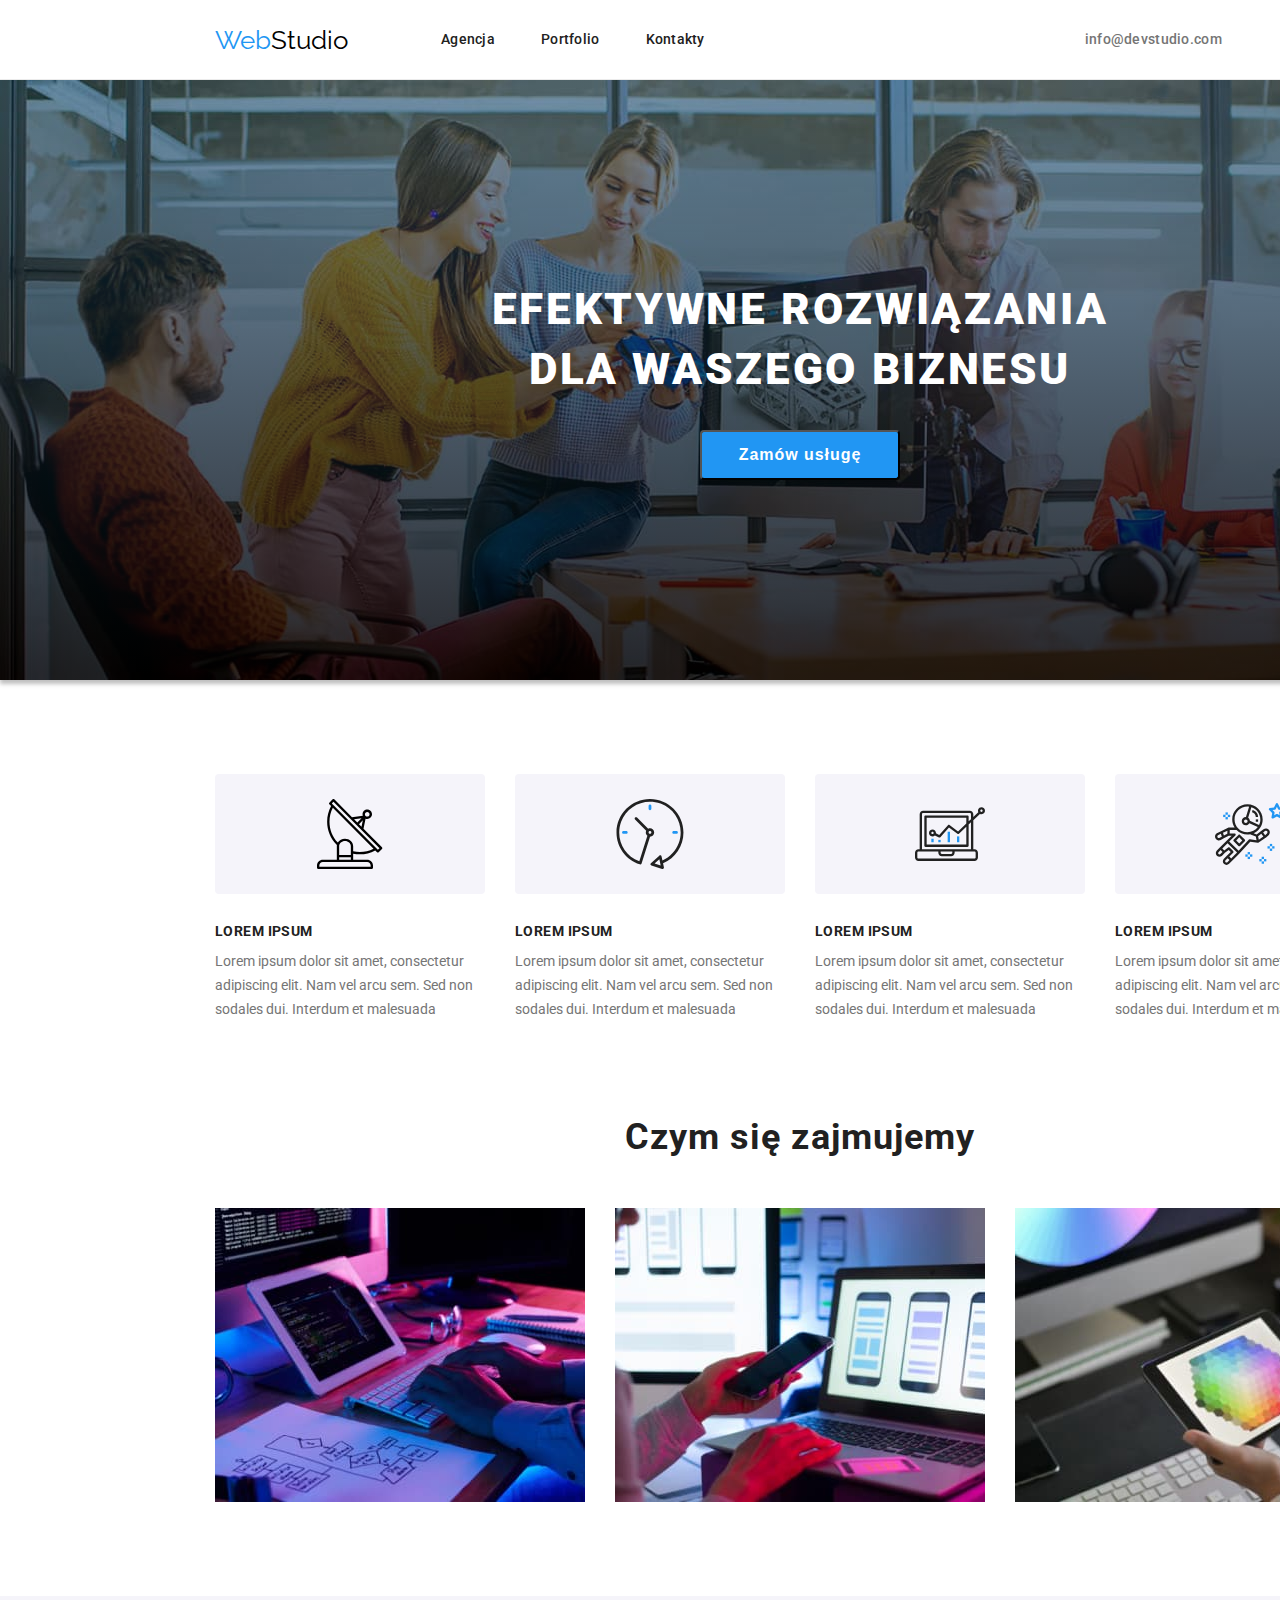
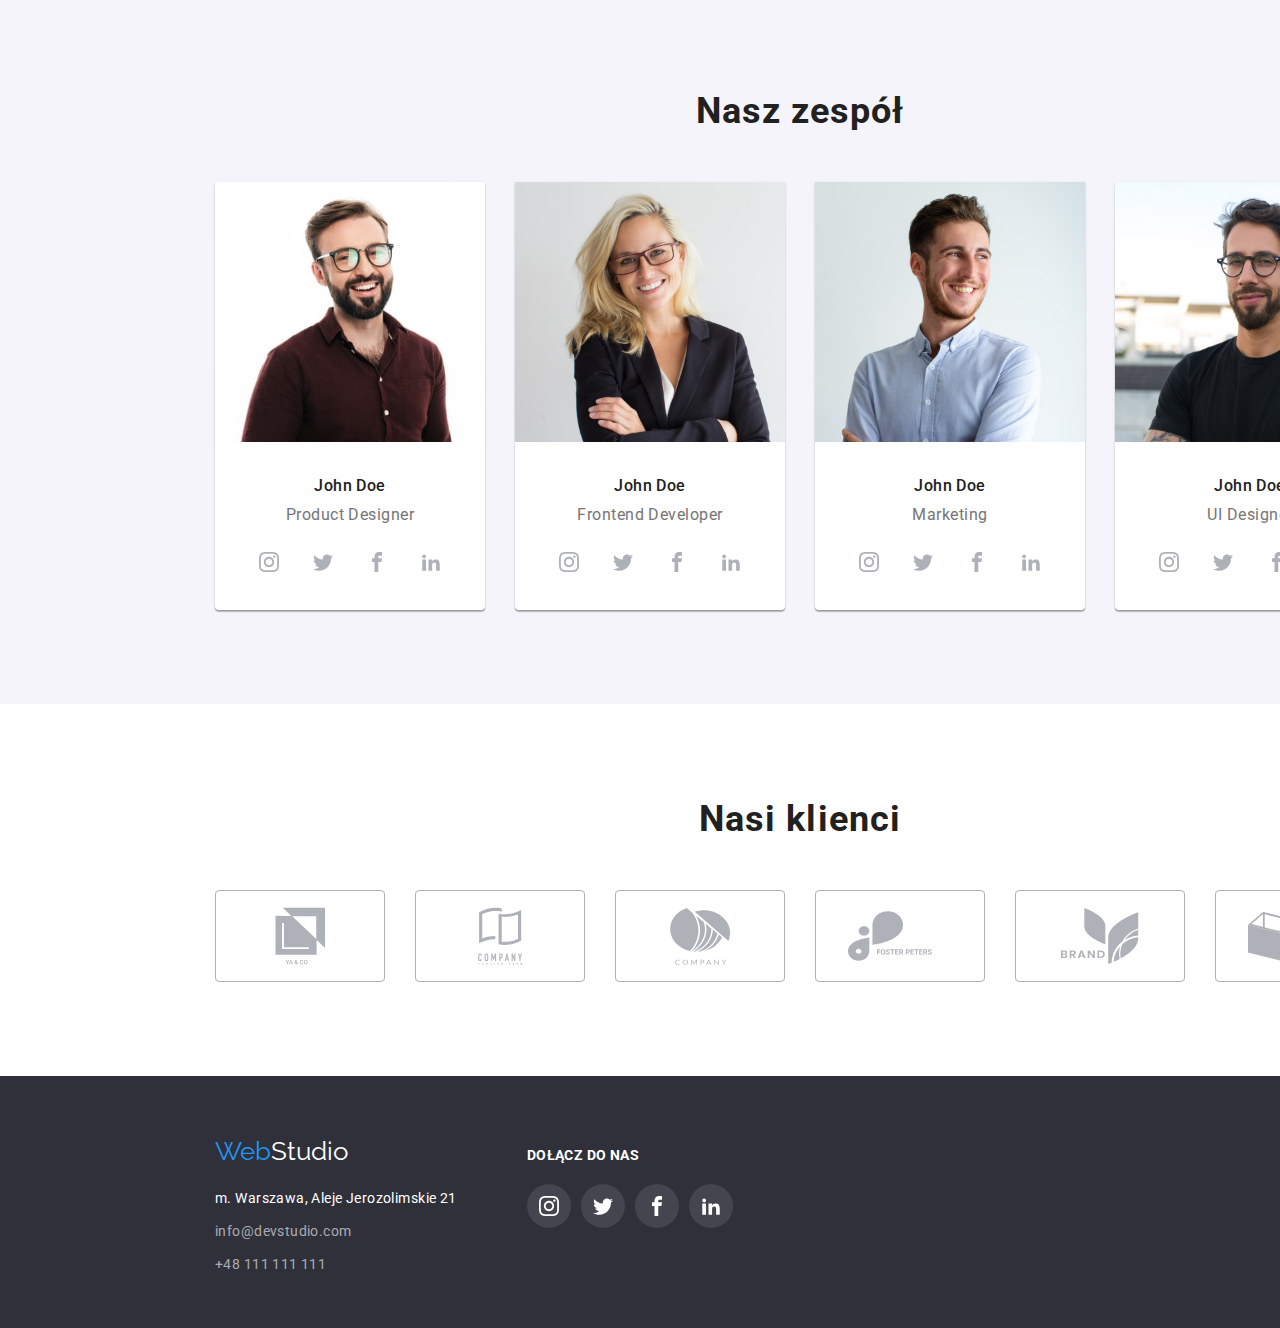
==== index.html @ 4c52711b "Update index.html" ====
<!DOCTYPE html>
<html lang="pl">
  <head>
    <meta charset="UTF-8" />
    <meta http-equiv="X-UA-Compatible" content="IE=edge" />
    <meta name="viewport" content="width=device-width, initial-scale=1.0" />
    <title>WebStudio</title>
    <link
      rel="stylesheet"
      href="node_modules/modern-normalize/modern-normalize.css"
    />
    <link href="css/styles.css" rel="stylesheet" />
    <link rel="preconnect" href="https://fonts.googleapis.com" />
    <link rel="preconnect" href="https://fonts.gstatic.com" crossorigin />
    <link
      href="https://fonts.googleapis.com/css2?family=Raleway:wght@700&family=Roboto:wght@400;500;700;900&display=swap"
      rel="stylesheet"
    />
  </head>
  <body>
    <!-- header with information about contact, portfiolio and agency -->
    <header>
      <div class="container">
        <div class="header-display-format">
          <!-- <div class="main-logo-format"> -->
          <a href="index.html"
            ><span class="logo"
              ><span class="logo-part">Web</span>Studio</span
            ></a
          >
          <!-- </div> -->
          <nav class="header-link-format">
            <ul class="header-social-link">
              <li class="header-link-mod">
                <a class="link-info" href="Agencja"><span>Agencja</span></a>
              </li>
              <li class="header-link-mod">
                <a class="link-info" href="portfolio.html"
                  ><span>Portfolio</span></a
                >
              </li>
              <li class="header-link-mod">
                <a class="link-info" href="Kontakt"><span>Kontakty</span></a>
              </li>
            </ul>
          </nav>

          <ul class="header-social-link">
            <li class="header-contact-mod">
              <a class="link-contact" href="mailto:info@devstudio.com">
                info@devstudio.com</a
              >
            </li>
            <li class="header-contact-mod">
              <a class="link-contact" href="tel:+48111111111"
                >+48 111 111 111</a
              >
            </li>
          </ul>
        </div>
      </div>
    </header>
    <!-- main section of document -->
    <main>
      <section class="solutions section">
        <div class="main-baner">
          <div class="container">
            <div class="main-header-first">
              <h1>EFEKTYWNE ROZWIĄZANIA DLA WASZEGO BIZNESU</h1>
            </div>
            <button class="main-button" type="button">
              <span class="main-button-text">Zamów usługę</span>
            </button>
          </div>
        </div>
      </section>
      <!-- container with some information NASZE ATUTY -->
      <section class="advantages section">
        <div class="container">
          <ul class="main-advantages-list">
            <li>
              <div class="main-advantages-position">
                <div class="main-advantages-photo">
                  <svg width="270" height="70">
                    <use href="./images/icons.svg#radar"></use>
                  </svg>
                </div>
                <h3>LOREM IPSUM</h3>
                <p class="main-advantages-text">
                  Lorem ipsum dolor sit amet, consectetur adipiscing elit. Nam
                  vel arcu sem. Sed non sodales dui. Interdum et malesuada
                </p>
              </div>
            </li>

            <li>
              <div class="main-advantages-position">
                <div class="main-advantages-photo">
                  <svg height="70">
                    <use href="./images/icons.svg#clock"></use>
                  </svg>
                </div>
                <h3>LOREM IPSUM</h3>
                <p class="main-advantages-text">
                  Lorem ipsum dolor sit amet, consectetur adipiscing elit. Nam
                  vel arcu sem. Sed non sodales dui. Interdum et malesuada
                </p>
              </div>
            </li>

            <li>
              <div class="main-advantages-position">
                <div class="main-advantages-photo">
                  <svg height="70">
                    <use href="./images/icons.svg#analitycs"></use>
                  </svg>
                </div>
                <h3>LOREM IPSUM</h3>
                <p class="main-advantages-text">
                  Lorem ipsum dolor sit amet, consectetur adipiscing elit. Nam
                  vel arcu sem. Sed non sodales dui. Interdum et malesuada
                </p>
              </div>
            </li>

            <li>
              <div class="main-advantages-position">
                <div class="main-advantages-photo">
                  <svg width="270" height="70">
                    <use href="./images/icons.svg#cosmo"></use>
                  </svg>
                </div>
                <h3>LOREM IPSUM</h3>
                <p class="main-advantages-text">
                  Lorem ipsum dolor sit amet, consectetur adipiscing elit. Nam
                  vel arcu sem. Sed non sodales dui. Interdum et malesuada
                </p>
              </div>
            </li>
          </ul>
        </div>
      </section>

      <!-- container with images about what company can offer -->
      <section class="activities section">
        <div class="container">
          <h2 class="main-header-second-content">Czym się zajmujemy</h2>
          <ul class="main-photo-content-format">
            <li>
              <img
                class="main-content-img"
                src="images/images_main/photo1.jpg"
                alt="Coding services"
                width="370"
                height="294"
              />
            </li>

            <li>
              <img
                class="main-content-img"
                src="images/images_main/photo2.jpg"
                alt="Phone aplications"
                width="370"
                height="294"
              />
            </li>

            <li>
              <img
                class="main-content-img"
                src="images/images_main/photo3.jpg"
                alt="Graphic services"
                width="370"
                height="294"
              />
            </li>
          </ul>
        </div>
      </section>
      <!-- container with images and information about team squad -->

      <section class="team section">
        <div class="container">
          <h2 class="main-header-second-team">Nasz zespół</h2>
          <ul class="main-photo-team-format">
            <li>
              <div class="main-photo-team-background">
                <figure>
                  <img
                    src="images/images_main/team_photo1.jpg"
                    alt="John Doe Product Designer"
                    width="270"
                    height="260"
                  />
                  <figcaption>
                    <p class="main-photo-title">John Doe</p>
                    <p class="main-photo-description">Product Designer</p>
                  </figcaption>
                </figure>
                <ul class="main-photo-team-icons">
                  <li class="main-photo-team-icons-choose">
                    <a
                      href="https://www.instagram.com/"
                      class="main-team-icon-background"
                    >
                      <svg class="icon-team">
                        <use href="./images/icons.svg#instagram"></use>
                      </svg>
                    </a>
                  </li>

                  <li class="main-photo-team-icons-choose">
                    <a
                      href="https://twitter.com/?lang=pl"
                      class="main-team-icon-background"
                    >
                      <svg class="icon-team">
                        <use href="./images/icons.svg#twitter"></use>
                      </svg>
                    </a>
                  </li>

                  <li class="main-photo-team-icons-choose">
                    <a
                      href="https://www.facebook.com/"
                      class="main-team-icon-background"
                    >
                      <svg class="icon-team">
                        <use href="./images/icons.svg#facebook"></use>
                      </svg>
                    </a>
                  </li>

                  <li class="main-photo-team-icons-choose">
                    <a
                      href="https://www.linkedin.com/feed/"
                      class="main-team-icon-background"
                    >
                      <svg class="icon-team">
                        <use href="./images/icons.svg#linkedin2"></use>
                      </svg>
                    </a>
                  </li>
                </ul>
              </div>
            </li>

            <li>
              <div class="main-photo-team-background">
                <figure>
                  <img
                    src="images/images_main/team_photo2.jpg"
                    alt="John Doe Frontend Developer"
                    width="270"
                    height="260"
                  />
                  <figcaption>
                    <p class="main-photo-title">John Doe</p>
                    <p class="main-photo-description">Frontend Developer</p>
                  </figcaption>
                </figure>
                <ul class="main-photo-team-icons">
                  <li class="main-photo-team-icons-choose">
                    <a
                      href="https://www.instagram.com/"
                      class="main-team-icon-background"
                    >
                      <svg class="icon-team">
                        <use href="./images/icons.svg#instagram"></use>
                      </svg>
                    </a>
                  </li>

                  <li class="main-photo-team-icons-choose">
                    <a
                      href="https://twitter.com/?lang=pl"
                      class="main-team-icon-background"
                    >
                      <svg class="icon-team">
                        <use href="./images/icons.svg#twitter"></use>
                      </svg>
                    </a>
                  </li>

                  <li class="main-photo-team-icons-choose">
                    <a
                      href="https://www.facebook.com/"
                      class="main-team-icon-background"
                    >
                      <svg class="icon-team">
                        <use href="./images/icons.svg#facebook"></use>
                      </svg>
                    </a>
                  </li>

                  <li class="main-photo-team-icons-choose">
                    <a
                      href="https://www.linkedin.com/feed/"
                      class="main-team-icon-background"
                    >
                      <svg class="icon-team">
                        <use href="./images/icons.svg#linkedin2"></use>
                      </svg>
                    </a>
                  </li>
                </ul>
              </div>
            </li>

            <li>
              <div class="main-photo-team-background">
                <figure>
                  <img
                    src="images/images_main/team_photo3.jpg"
                    alt="John Doe Marketing"
                    width="270"
                    height="260"
                  />
                  <figcaption>
                    <p class="main-photo-title">John Doe</p>
                    <p class="main-photo-description">Marketing</p>
                  </figcaption>
                </figure>
                <ul class="main-photo-team-icons">
                  <li class="main-photo-team-icons-choose">
                    <a
                      href="https://www.instagram.com/"
                      class="main-team-icon-background"
                    >
                      <svg class="icon-team">
                        <use href="./images/icons.svg#instagram"></use>
                      </svg>
                    </a>
                  </li>

                  <li class="main-photo-team-icons-choose">
                    <a
                      href="https://twitter.com/?lang=pl"
                      class="main-team-icon-background"
                    >
                      <svg class="icon-team">
                        <use href="./images/icons.svg#twitter"></use>
                      </svg>
                    </a>
                  </li>

                  <li class="main-photo-team-icons-choose">
                    <a
                      href="https://www.facebook.com/"
                      class="main-team-icon-background"
                    >
                      <svg class="icon-team">
                        <use href="./images/icons.svg#facebook"></use>
                      </svg>
                    </a>
                  </li>

                  <li class="main-photo-team-icons-choose">
                    <a
                      href="https://www.linkedin.com/feed/"
                      class="main-team-icon-background"
                    >
                      <svg class="icon-team">
                        <use href="./images/icons.svg#linkedin2"></use>
                      </svg>
                    </a>
                  </li>
                </ul>
              </div>
            </li>

            <li>
              <div class="main-photo-team-background">
                <figure>
                  <img
                    src="images/images_main/team_photo4.jpg"
                    alt="John Doe UI Designer"
                    width="270"
                    height="260"
                  />
                  <figcaption>
                    <p class="main-photo-title">John Doe</p>
                    <p class="main-photo-description">UI Designer</p>
                  </figcaption>
                </figure>
                <ul class="main-photo-team-icons">
                  <li class="main-photo-team-icons-choose">
                    <a
                      href="https://www.instagram.com/"
                      class="main-team-icon-background"
                    >
                      <svg class="icon-team">
                        <use href="./images/icons.svg#instagram"></use>
                      </svg>
                    </a>
                  </li>

                  <li class="main-photo-team-icons-choose">
                    <a
                      href="https://twitter.com/?lang=pl"
                      class="main-team-icon-background"
                    >
                      <svg class="icon-team">
                        <use href="./images/icons.svg#twitter"></use>
                      </svg>
                    </a>
                  </li>

                  <li class="main-photo-team-icons-choose">
                    <a
                      href="https://www.facebook.com/"
                      class="main-team-icon-background"
                    >
                      <svg class="icon-team">
                        <use href="./images/icons.svg#facebook"></use>
                      </svg>
                    </a>
                  </li>

                  <li class="main-photo-team-icons-choose">
                    <a
                      href="https://www.linkedin.com/feed/"
                      class="main-team-icon-background"
                    >
                      <svg class="icon-team">
                        <use href="./images/icons.svg#linkedin2"></use>
                      </svg>
                    </a>
                  </li>
                </ul>
              </div>
            </li>
          </ul>
        </div>
      </section>

      <!-- section our clients -->
      <section class="clients section">
        <div class="container">
          <h2 class="main-clients-header-second">Nasi klienci</h2>
          <ul class="main-clients-photo">
            <li>
              <a class="main-clients-photo-background"
                ><svg class="main-clients-icon">
                  <use href="./images/icons.svg#company_1"></use>
                </svg>
              </a>
            </li>

            <li>
              <a class="main-clients-photo-background"
                ><svg class="main-clients-icon">
                  <use href="./images/icons.svg#company_2"></use>
                </svg>
              </a>
            </li>

            <li>
              <a class="main-clients-photo-background"
                ><svg class="main-clients-icon">
                  <use href="./images/icons.svg#company_3"></use>
                </svg>
              </a>
            </li>

            <li>
              <a class="main-clients-photo-background"
                ><svg class="main-clients-icon">
                  <use href="./images/icons.svg#company_4"></use>
                </svg>
              </a>
            </li>

            <li>
              <a class="main-clients-photo-background"
                ><svg class="main-clients-icon">
                  <use href="./images/icons.svg#company_5"></use>
                </svg>
              </a>
            </li>

            <li>
              <a class="main-clients-photo-background"
                ><svg class="main-clients-icon">
                  <use href="./images/icons.svg#company_6"></use>
                </svg>
              </a>
            </li>
          </ul>
        </div>
      </section>
    </main>

    <!-- Footer with contact information -->
    <footer class="foot section">
      <div class="container">
        <div class="footer-logo-format">
          <ul class="footer-social-link">
            <li class="logo-footer-mod">
              <a class="logo" href="index.html">
                <span class="logo-part">Web</span
                ><span class="logo-part2">Studio</span>
              </a>
            </li>

            <li class="footer-logo-mod">
              <address class="link-adres">
                m. Warszawa, Aleje Jerozolimskie 21
              </address>
            </li>
            <li class="footer-logo-mod">
              <a class="link-contact-footer" href="mailto:info@devstudio.com"
                ><span>info@devstudio.com</span></a
              >
            </li>
            <li class="footer-logo-mod">
              <a class="link-contact-footer" href="tel:+48111111111"
                ><span>+48 111 111 111</span></a
              >
            </li>
          </ul>
          <div class="footer-icon-format">
            <p class="footer-icon-title">Dołącz do nas</p>

            <ul class="footer-icon-mod">
              <li class="main-photo-team-icons-choose">
                <a
                  href="https://www.instagram.com/"
                  class="footer-icon-background"
                >
                  <svg class="footer-icon">
                    <use href="./images/icons.svg#instagram"></use>
                  </svg>
                </a>
              </li>

              <li class="main-photo-team-icons-choose">
                <a
                  href="https://twitter.com/?lang=pl"
                  class="footer-icon-background"
                >
                  <svg class="footer-icon">
                    <use href="./images/icons.svg#twitter"></use>
                  </svg>
                </a>
              </li>

              <li class="main-photo-team-icons-choose">
                <a
                  href="https://www.facebook.com/"
                  class="footer-icon-background"
                >
                  <svg class="footer-icon">
                    <use href="./images/icons.svg#facebook"></use>
                  </svg>
                </a>
              </li>

              <li class="main-photo-team-icons-choose">
                <a
                  href="https://www.linkedin.com/feed/"
                  class="footer-icon-background"
                >
                  <svg class="footer-icon">
                    <use href="./images/icons.svg#linkedin2"></use>
                  </svg>
                </a>
              </li>
            </ul>
          </div>
        </div>
      </div>
    </footer>
  </body>
</html>
---- css/styles.css ----
body {
  font-family: "Roboto", "Raleway", sans-serif;
  background-color: #ffffff;
  color: #212121;
  width: 1600px;
  box-shadow: 6px 6px 20px rgba(0, 0, 0, 0.1);
  margin: auto;
}
.container {
  width: 1200px;
  margin: auto;
}
/* POTEM DODAĆ WAŻNE: MNOŻNIK LINE HEIGHT= TO line-height/font-size */

/* ustawienei najnizszego rzedu(4) do usuniecia bazowych marginesów we wszystkich elementach */
* {
  margin: 0;
  padding: 0;
  list-style: none;
  text-decoration: none;
  box-sizing: border-box;
}
*::after,
*::before {
  box-sizing: border-box;
}
/* zmienne globalne dla:kolorów tekstu,tła,zaznaczanie */
:root {
  --white-color: #ffffff;
  --basic-text-color: #212121;
  --main-baner-color: #2f303a;
  --button-color: #2196f3;
  --links-color: #2196f3;
  --logo-color1: #2196f3;
  --paragraph-link-content: #757575;
  --logo-color2: black;
  --header-text-color: #212121;
  --button-bacground-portfolio: #f5f4fa;
  --our-team-background: #f5f4fa;
  --link-contact-footer: rgba(255, 255, 255, 0.6);
  --portofolio-photo-background: #eeeeee;
  --header-line-bottom-color: #ececec;
}
.icon {
  fill: var(--links-color);
}
/* styl naglowka */
header {
  height: 80px;
  border-bottom: 1px solid var(--header-line-bottom-color);
}
.header-link-format {
  padding-left: 93px;
  padding-right: 364px;
}
.header-display-format {
  display: flex;
  padding-left: 15px;
  align-items: center;
  height: 80px;
}
/* styl bazowy jako rodzic(linki z contentem, kontaktem i adresem --- przy okazji jest to priorytet (3) rzedu czyli .klasa */
.header-social-link {
  font-weight: 500;
  font-size: 14px;
  line-height: 1.14;
  letter-spacing: 0.02em;
  display: flex;
}
/* Pseudoklasy w menu w celu zrobienia oddzielen pomiedzy opcjami */
.header-link-mod:nth-child(n + 2) {
  padding-left: 46px;
}
.header-contact-mod:nth-child(2) {
  padding-left: 50px;
}
.header-social-link .link-info {
  color: var(--basic-text-color);
}
/* styl z pseudoklasą hover: interakcja po najechaniu myszką czy klawiaturą */
.header-social-link .link-info:hover,
.header-social-link .link-info:focus,
.header-social-link .link-contact:hover,
.header-social-link .link-contact:focus {
  color: var(--links-color);
}
.header-social-link .link-info:active {
  color: var(--links-color);
}
.header-social-link .link-contact {
  color: var(--paragraph-link-content);
}
.header-social-link .link-contact:active {
  color: var(--links-color);
}
.link-contact {
  display: flex;
}
.header-contact-mod:nth-child(1) .link-contact::before {
  content: "";
  background-image: url("/images/icons.svg#envelop");
  background-size: 16px 12px;
  width: 16px;
  height: 12px;
}

.header-contact-mod:nth-child(2) .link-contact::before {
  content: "";
  background-image: url("/images/icons.svg#mobile");
  background-size: 10px 16px;
  width: 10px;
  height: 16px;
}

/* styl dla logo webstudio */
.logo {
  width: 145px;
  font-family: "Raleway";

  font-size: 26px;
  line-height: 1.19;
  color: var(--logo-color2);
}
.logo .logo-part {
  color: var(--logo-color1);
}
.logo .logo-part2 {
  color: var(--white-color);
}
/* ----------------------STYLOWANIE SEKCJI------------------------ */
.section {
  padding-top: 94px;
  padding-bottom: 94px;
}
.activities {
  padding-top: 0;
}
.team {
  width: 1600px;
  background-color: var(--our-team-background);
}
.solutions {
  display: block;
  text-align: center;
  width: 1600px;
  height: 600px;
  padding-top: 0;
  padding-bottom: 0;
}
.foot {
  padding-top: 0;
  padding-bottom: 0;
}
/* .advantages {
 
} */
/* .clients {
} */
/* ----------------------STYLOWANIE ZAWARTOŚCI STRONY MAIN------------------------ */

/* -------styl głównego banerru z przyciskiem ----------------*/
.main-button {
  cursor: pointer;
  width: 200px;
  height: 50px;
  background: var(--button-color);
  box-shadow: 0px 4px 4px rgba(0, 0, 0, 0.15);
  border-radius: 4px;
}
.main-button-text {
  font-weight: 700;
  font-size: 16px;
  line-height: 1.875;

  letter-spacing: 0.06em;
  color: var(--white-color);
}
.main-baner {
  background-color: var(--main-baner-color);
  background-image: linear-gradient(
      rgba(46, 196, 255, 0.2) 1%,
      rgba(0, 0, 0, 0.7) 99%
    ),
    url(../images/images_main/main-banner.jpg);
  background-repeat: no-repeat;
  background-size: auto;
  background-attachment: scroll;
  text-align: center;
  box-shadow: 0px 4px 4px rgba(0, 0, 0, 0.25);
  width: 1600px;
  height: 600px;
}
h1 {
  width: 696px;
  font-weight: 900;
  font-size: 44px;
  line-height: 1.36;
  color: var(--white-color);

  letter-spacing: 0.06em;
  text-transform: uppercase;
  padding: 200px 0px 30px 0px;
}
.main-header-first {
  display: flex;
  justify-content: center;
}

/*--------------------------- Styl glowneego paragrafu na stronie -----------------*/

.main-advantages-photo {
  width: 270px;
  height: 120px;
  background-color: var(--our-team-background);
  border-radius: 4px;
  margin-bottom: 30px;
  display: flex;
  align-items: center;
}
.main-advantages-text {
  font-size: 14px;
  line-height: 1.71;
  color: var(--paragraph-link-content);
}
.main-advantages-list {
  display: flex;
  justify-content: space-around;
}
.main-advantages-list li {
  width: 270px;
}
.main-advantages-position {
  display: flex;
  width: 270px;
  flex-direction: column;
}
/* styl dla naglowkow h1:w glownym miejscu strony, h2: podtytuły sekcji, h3: podtytuły paragrafu */

h2 {
  font-weight: 700;
  font-size: 36px;
  line-height: 1.17;
  letter-spacing: 0.03em;
}
/*------------------------- Fortmatowanie contentu main dostepne usługi firmy-------------*/

.main-header-second-content {
  padding-bottom: 50px;
  text-align: center;
}
.main-photo-content-format {
  display: flex;
  justify-content: space-around;
}
.main-content-img {
  display: block;
}
/*-------------------------------- Formatowanie informacji o teamie-------------------- */
.main-header-second-team {
  padding-bottom: 50px;
  text-align: center;
}
.main-photo-team-format {
  display: flex;
  justify-content: space-around;
}
.main-photo-team-background {
  width: 270px;
  height: 428px;
  background-color: var(--white-color);

  box-shadow: 0px 1px 3px rgba(0, 0, 0, 0.12), 0px 1px 1px rgba(0, 0, 0, 0.14),
    0px 2px 1px rgba(0, 0, 0, 0.2);
  border-radius: 0px 0px 4px 4px;
}
.main-photo-team-icons {
  display: flex;
  justify-content: center;
  padding-top: 16px;
}
.main-photo-team-icons-choose:nth-child(n + 2) {
  padding-left: 10px;
}
.main-team-icon-background {
  display: flex;
  background-color: white;
  width: 44px;
  height: 44px;
  border-radius: 50%;
}
.icon-team {
  padding: 12px;
  fill: #afb1b8;
}
.main-team-icon-background:hover {
  background-color: #2196f3;
}
.icon-team:hover {
  fill: white;
}
/*------------------ Styl do nagłówków fotek */
.main-photo-title {
  font-weight: 500;
  font-size: 16px;
  line-height: 1.1875;
  text-align: center;

  letter-spacing: 0.03em;
  padding-top: 30px;
}
.main-photo-description {
  font-size: 16px;
  line-height: 1.1875;

  text-align: center;
  letter-spacing: 0.03em;
  color: var(--paragraph-link-content);

  padding-top: 10px;
}
h3 {
  padding-bottom: 10px;
  font-weight: 700;
  font-size: 14px;
  line-height: 1.14;
  letter-spacing: 0.03em;
  text-transform: uppercase;
}
/*--------------------------- STYLIZACJA SEKCJI: NASI KLIENCI------------------- */
.main-clients-header-second {
  padding-bottom: 50px;
  text-align: center;
}
.main-clients-photo-background {
  display: flex;
  width: 170px;
  height: 92px;
  border: 1px solid #afb1b8;
  border-radius: 4px;
}
.main-clients-photo {
  display: flex;
  justify-content: space-around;
}
.main-clients-icon {
  padding: 16px 32px 16px 32px;
  fill: #afb1b8;
}
.main-clients-photo-background:hover {
  border-color: #2196f3;
}
.main-clients-icon:hover {
  fill: #2196f3;
}
/*------------------------------- Stylizacja stopki strony -----------------------*/
footer {
  width: 1600px;
  height: 252px;
  background: var(--main-baner-color);
}

.header-social-link .footer-social-link {
  display: inline-block;
}
.footer-social-link {
  padding-top: 60px;
}
.footer-social-link .link-adres {
  font-size: 14px;
  line-height: 1.71;
  font-style: normal;
  letter-spacing: 0.03em;
  color: var(--white-color);
}

.footer-logo-format {
  display: flex;
  padding-left: 15px;
}
.footer-logo-mod:nth-child(2) {
  padding-top: 20px;
}
.footer-logo-mod:nth-child(n + 3) {
  padding-top: 9px;
}
.footer-icon-mod {
  display: flex;
  justify-content: center;
  padding-top: 20px;
}
.footer-icon-format {
  padding-top: 72px;
  padding-left: 70px;
}
.footer-icon {
  padding: 12px;
  fill: var(--white-color);
}
.footer-icon-background {
  display: flex;
  background-color: white;
  width: 44px;
  height: 44px;
  border-radius: 50%;
  background-color: rgba(255, 255, 255, 0.1);
}
.footer-icon-title {
  font-weight: 700;
  font-size: 14px;
  line-height: 1.14;
  letter-spacing: 0.03em;
  text-transform: uppercase;
  color: var(--white-color);
}
.footer-icon-background:hover {
  background-color: #2196f3;
}

/* __________________________________________________________________ */
/*------------------------------- STYLE DO PORTFOLIO  ---------------------------*/
/* __________________________________________________________________ */
.button-portfolio {
  cursor: pointer;
  background: var(--button-bacground-portfolio);
  border-radius: 4px;

  font-family: "Roboto";
  font-weight: 500;
  font-size: 16px;
  line-height: 1.875;

  letter-spacing: 0.06em;
  color: var(--basic-text-color);
  padding: 6px 22px 6px 22px;
}
.button-portfolio:hover,
.button-portfolio:focus {
  background-color: var(--button-color);
  color: var(--white-color);
  box-shadow: 0px 3px 1px rgba(0, 0, 0, 0.1), 0px 1px 2px rgba(0, 0, 0, 0.08),
    0px 2px 2px rgba(0, 0, 0, 0.12);
}
.portfolio-button-format {
  display: flex;
  justify-content: center;
  column-gap: 8px;
  padding-bottom: 50px;
}
/*-------- stylizacja zdjęć w portfolio-------- */
.portfolio-photo-background {
  width: 370px;
  height: 404px;
  background-color: var(--white-color);
  /* border: 1px solid var(--portofolio-photo-background); */
}
.photo-title-portfolio {
  font-weight: 700;
  font-size: 18px;
  line-height: 2;

  letter-spacing: 0.06em;
  padding: 20px 0px 4px 24px;
}

.photo-description-portfolio {
  font-size: 16px;
  line-height: 1.875;

  letter-spacing: 0.03em;
  color: var(--paragraph-link-content);
  padding: 0px 0px 20px 24px;
}
.portfolio-photo-no-gap {
  display: block;
}
/* TUTAJ TRZEBA COŚ PORRAWIĆ BY PRZYKLEIC BIALY BOX DO ZDJECIA */
.portfolio-photo-description-mod {
  display: block;
  width: 370px;
  height: 110px;
  border-bottom: 1px solid var(--portofolio-photo-background);
  border-right: 1px solid var(--portofolio-photo-background);
  border-left: 1px solid var(--portofolio-photo-background);
}
.portfolio-photo-format {
  display: flex;
  flex-wrap: wrap;
  gap: 30px;
  justify-content: center;
}
.portfolio-photo-background:hover {
  cursor: pointer;
  box-shadow: 0px 1px 1px rgba(0, 0, 0, 0.12), 0px 4px 4px rgba(0, 0, 0, 0.06),
    1px 4px 6px rgba(0, 0, 0, 0.16);
}
.link-contact-footer {
  color: var(--link-contact-footer);

  font-size: 14px;
  line-height: 1.71;

  /* or 171% */
  letter-spacing: 0.03em;
}
.link-contact-footer:hover,
.link-contact-footer:focus {
  color: var(--links-color);
}
.link-contact-footer .link-mail-portfolio {
  text-decoration: underline;
}
/* -------------STYLOWANIE SEKCJI PORTFOLIO------------------ */
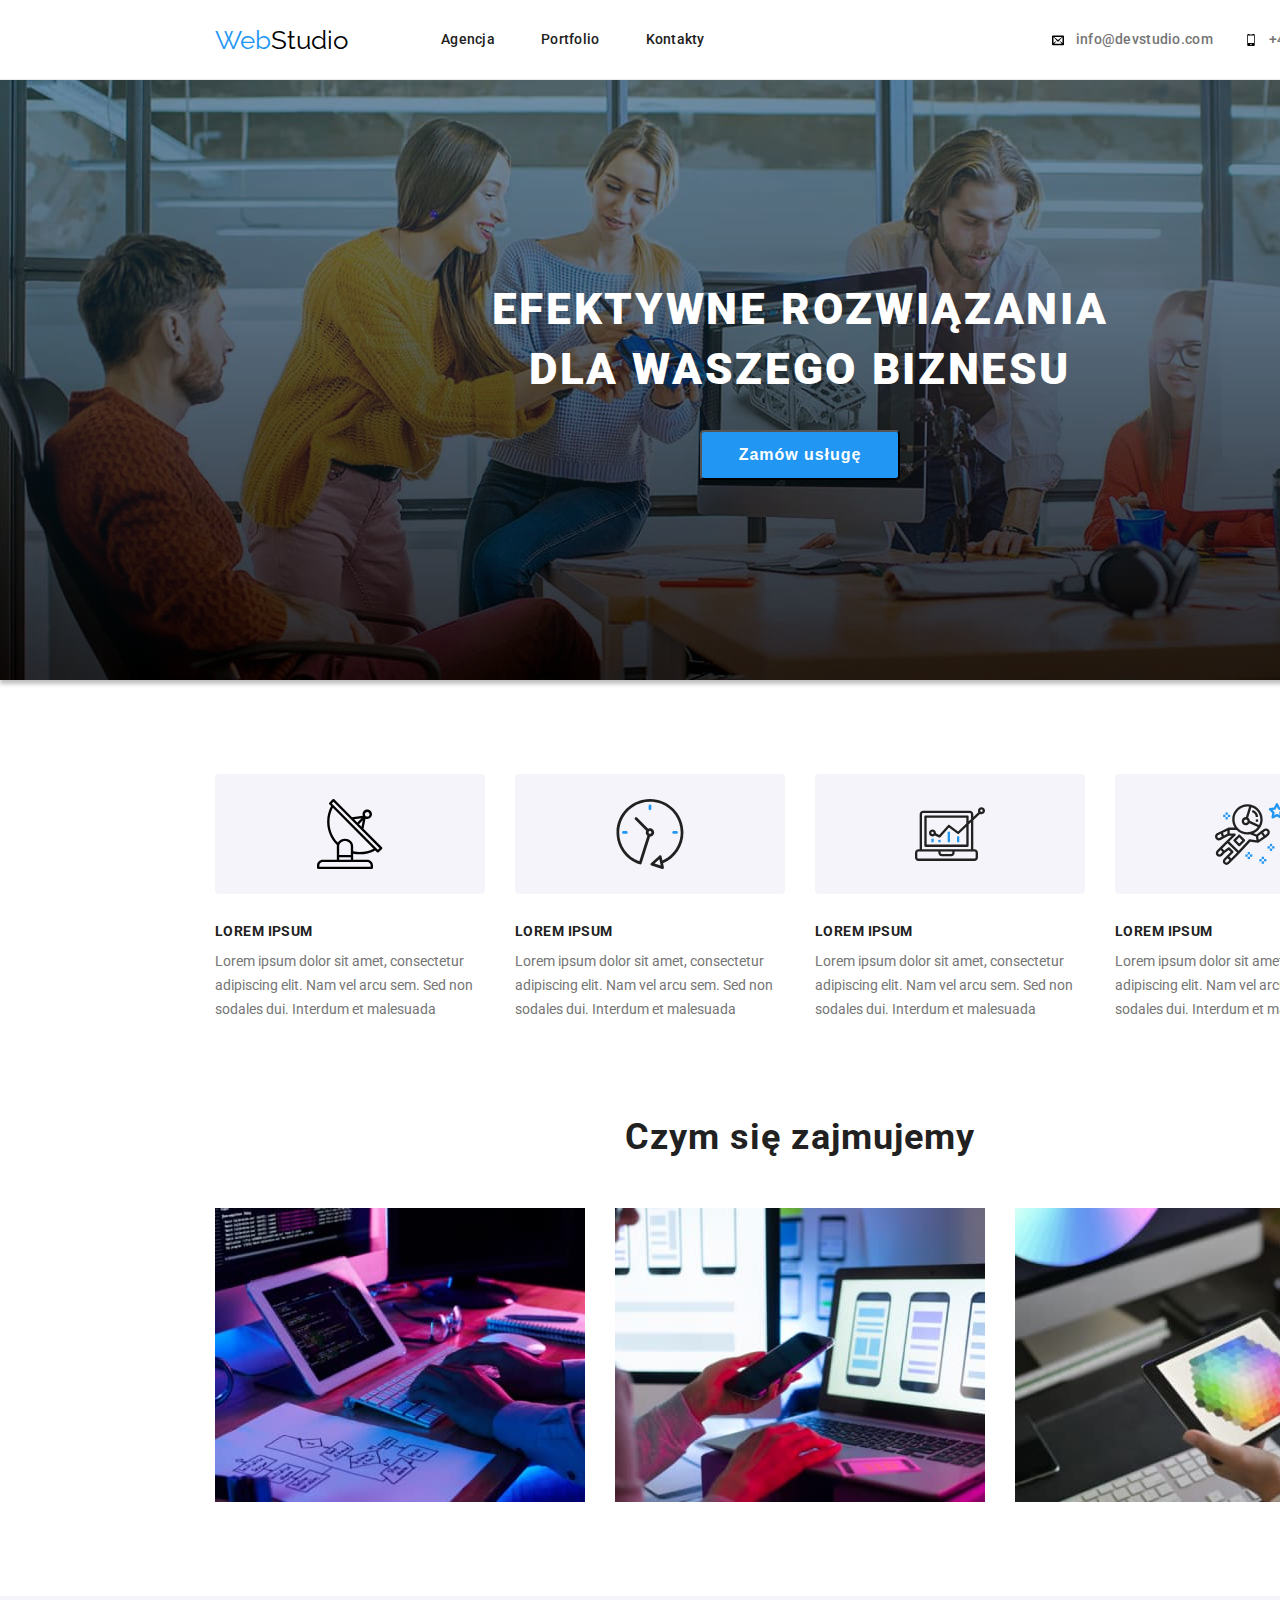
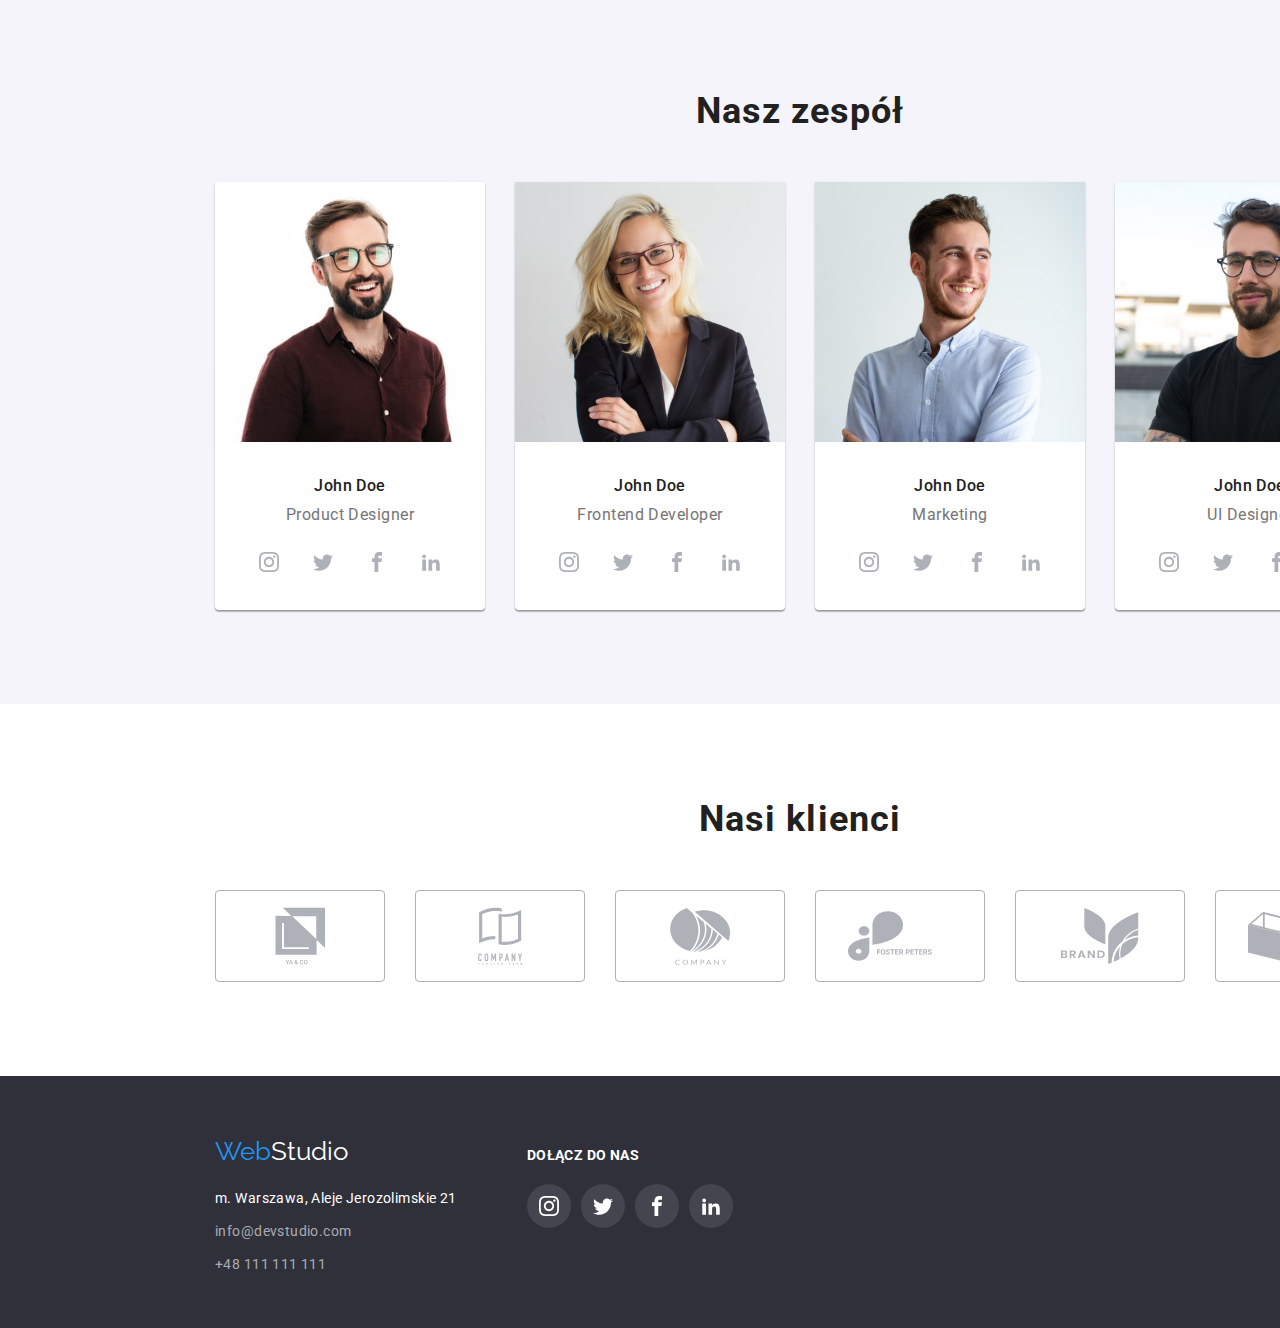
==== commit a845f90d: "header mod" ====
--- a/index.html
+++ b/index.html
@@ -47,13 +47,27 @@
 
           <ul class="header-social-link">
             <li class="header-contact-mod">
-              <a class="link-contact" href="mailto:info@devstudio.com">
+              <a class="link-contact" href="mailto:info@devstudio.com"
+                ><div class="header-contact-icon1-box">
+                  <div class="header-contact-icon1">
+                    <svg class="icon-contact">
+                      <use href="./images/icons.svg#envelop"></use>
+                    </svg>
+                  </div>
+                </div>
                 info@devstudio.com</a
               >
             </li>
             <li class="header-contact-mod">
-              <a class="link-contact" href="tel:+48111111111"
-                >+48 111 111 111</a
+              <a class="link-contact" href="tel:+48111111111">
+                <div class="header-contact-icon1-box">
+                  <div class="header-contact-icon1">
+                    <svg class="icon-contact">
+                      <use href="./images/icons.svg#mobile"></use>
+                    </svg>
+                  </div>
+                </div>
+                +48 111 111 111</a
               >
             </li>
           </ul>
@@ -441,7 +455,7 @@
           <h2 class="main-clients-header-second">Nasi klienci</h2>
           <ul class="main-clients-photo">
             <li>
-              <a class="main-clients-photo-background"
+              <a href="" class="main-clients-photo-background"
                 ><svg class="main-clients-icon">
                   <use href="./images/icons.svg#company_1"></use>
                 </svg>
@@ -449,7 +463,7 @@
             </li>
 
             <li>
-              <a class="main-clients-photo-background"
+              <a href="" class="main-clients-photo-background"
                 ><svg class="main-clients-icon">
                   <use href="./images/icons.svg#company_2"></use>
                 </svg>
@@ -457,7 +471,7 @@
             </li>
 
             <li>
-              <a class="main-clients-photo-background"
+              <a href="" class="main-clients-photo-background"
                 ><svg class="main-clients-icon">
                   <use href="./images/icons.svg#company_3"></use>
                 </svg>
@@ -465,7 +479,7 @@
             </li>
 
             <li>
-              <a class="main-clients-photo-background"
+              <a href="" class="main-clients-photo-background"
                 ><svg class="main-clients-icon">
                   <use href="./images/icons.svg#company_4"></use>
                 </svg>
@@ -473,7 +487,7 @@
             </li>
 
             <li>
-              <a class="main-clients-photo-background"
+              <a href="" class="main-clients-photo-background"
                 ><svg class="main-clients-icon">
                   <use href="./images/icons.svg#company_5"></use>
                 </svg>
@@ -481,7 +495,7 @@
             </li>
 
             <li>
-              <a class="main-clients-photo-background"
+              <a href="" class="main-clients-photo-background"
                 ><svg class="main-clients-icon">
                   <use href="./images/icons.svg#company_6"></use>
                 </svg>
--- a/css/styles.css
+++ b/css/styles.css
@@ -51,7 +51,7 @@
 }
 .header-link-format {
   padding-left: 93px;
-  padding-right: 364px;
+  padding-right: 345px;
 }
 .header-display-format {
   display: flex;
@@ -72,7 +72,7 @@
   padding-left: 46px;
 }
 .header-contact-mod:nth-child(2) {
-  padding-left: 50px;
+  padding-left: 30px;
 }
 .header-social-link .link-info {
   color: var(--basic-text-color);
@@ -96,9 +96,22 @@
 .link-contact {
   display: flex;
 }
-.header-contact-mod:nth-child(1) .link-contact::before {
+.header-contact-icon1-box {
+  display: flex;
+  align-items: center;
+  padding-right: 10px;
+}
+.header-contact-icon1 {
+  display: flex;
+  width: 16px;
+  height: 12px;
+}
+.link-contact:hover {
+  fill: var(--links-color);
+}
+/* .header-contact-mod:nth-child(1) .link-contact::before {
   content: "";
-  background-image: url("/images/icons.svg#envelop");
+  background-image: url("../images/icons.svg#envelop");
   background-size: 16px 12px;
   width: 16px;
   height: 12px;
@@ -106,12 +119,14 @@
 
 .header-contact-mod:nth-child(2) .link-contact::before {
   content: "";
-  background-image: url("/images/icons.svg#mobile");
+  background-image: url("../images/mobile.svg");
   background-size: 10px 16px;
   width: 10px;
   height: 16px;
 }
-
+.header-contact-mod:nth-child(n + 1) .link-contact:hover::before {
+  background-color: var(--links-color);
+} */
 /* styl dla logo webstudio */
 .logo {
   width: 145px;
@@ -348,6 +363,7 @@
 }
 .main-clients-photo-background:hover {
   border-color: #2196f3;
+  fill: #2196f3;
 }
 .main-clients-icon:hover {
   fill: #2196f3;
@@ -413,7 +429,7 @@
   color: var(--white-color);
 }
 .footer-icon-background:hover {
-  background-color: #2196f3;
+  background-color: rgba(33, 150, 243, 1);
 }
 
 /* __________________________________________________________________ */
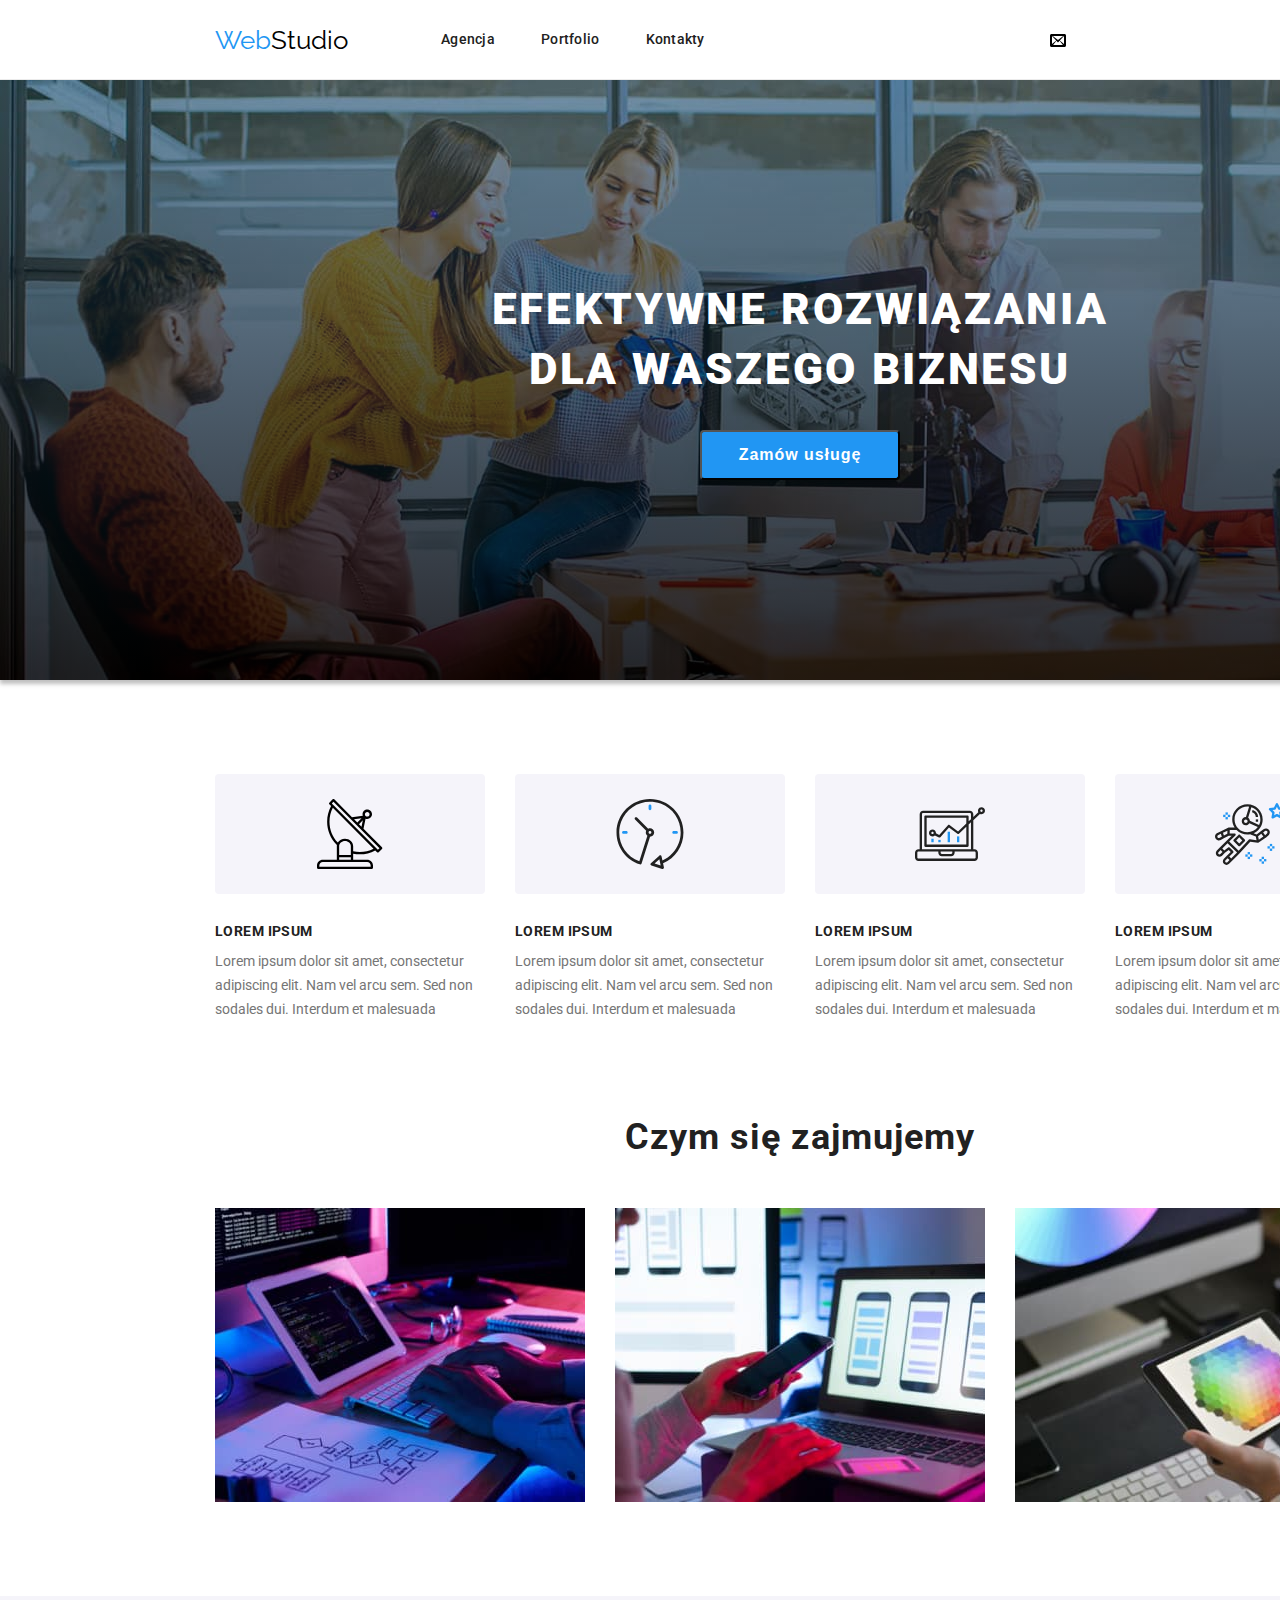
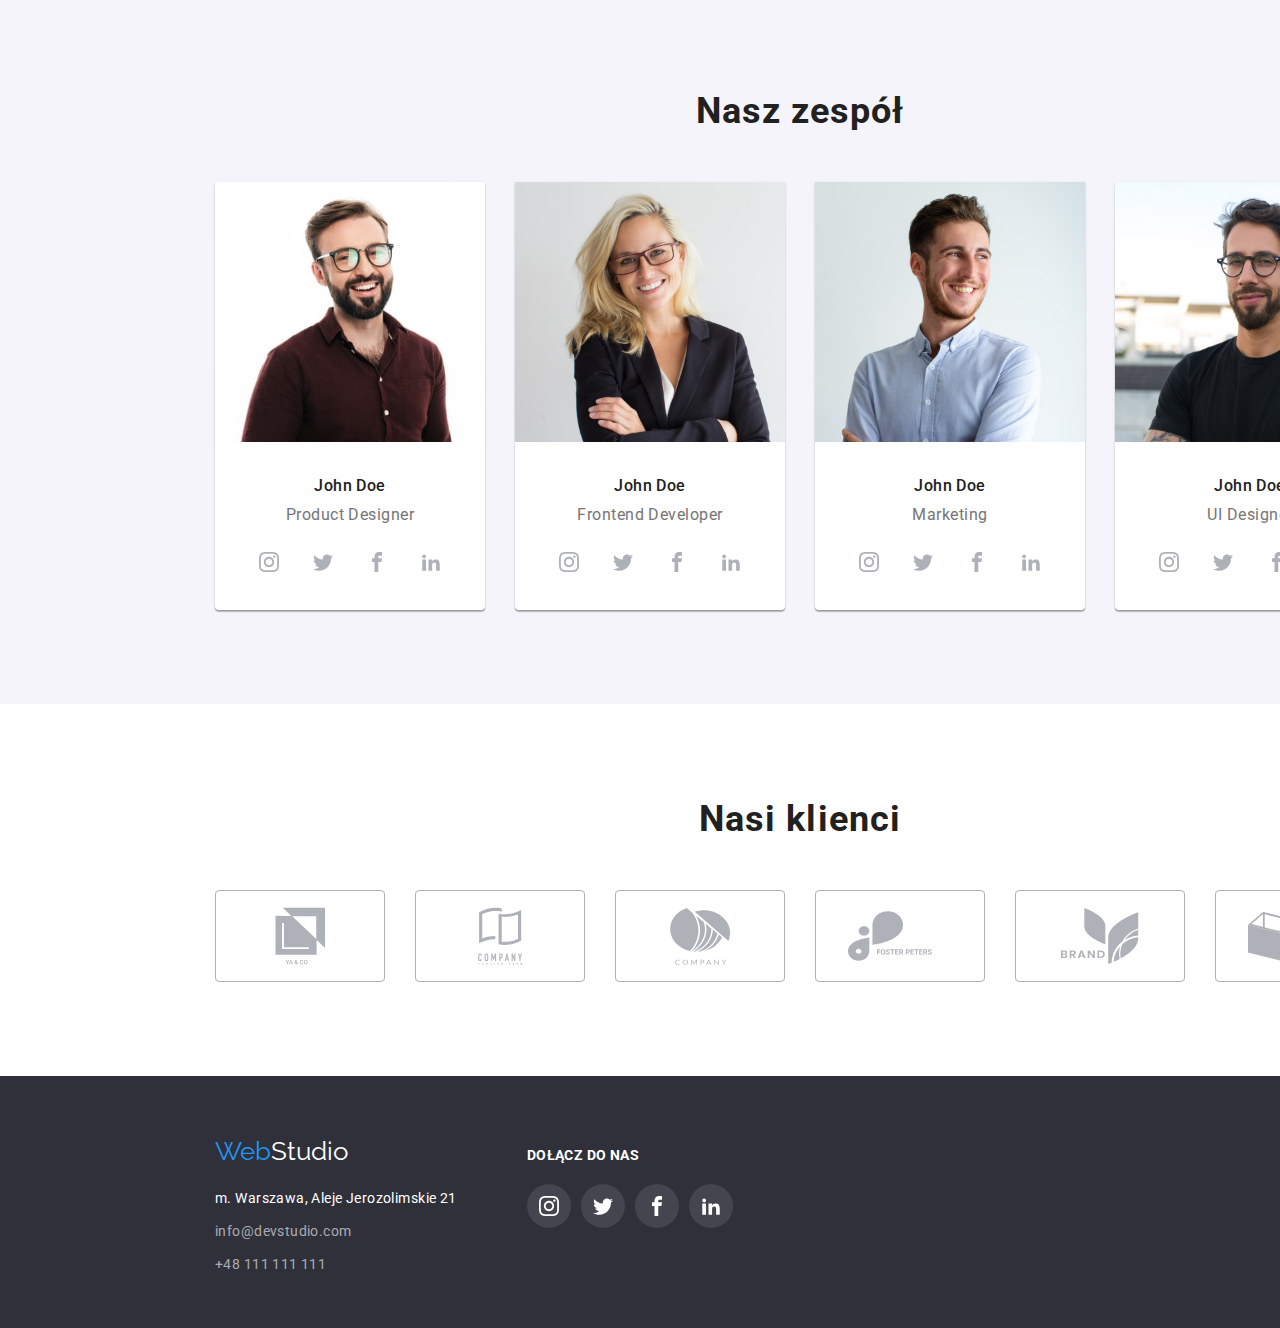
==== commit d18d98a1: "mm" ====
--- a/index.html
+++ b/index.html
@@ -48,20 +48,18 @@
           <ul class="header-social-link">
             <li class="header-contact-mod">
               <a class="link-contact" href="mailto:info@devstudio.com"
-                ><div class="header-contact-icon1-box">
-                  <div class="header-contact-icon1">
-                    <svg class="icon-contact">
+                >
+                    <svg class="icon-contact" width="16">
                       <use href="./images/icons.svg#envelop"></use>
                     </svg>
-                  </div>
-                </div>
+                 
                 info@devstudio.com</a
               >
             </li>
             <li class="header-contact-mod">
               <a class="link-contact" href="tel:+48111111111">
-                <div class="header-contact-icon1-box">
-                  <div class="header-contact-icon1">
+                <div class="header-contact-icon2-box">
+                  <div class="header-contact-icon2">
                     <svg class="icon-contact">
                       <use href="./images/icons.svg#mobile"></use>
                     </svg>
--- a/css/styles.css
+++ b/css/styles.css
@@ -96,18 +96,31 @@
 .link-contact {
   display: flex;
 }
+.header-contact-icon1 {
+  display: flex;
+  align-items: center;
+}
 .header-contact-icon1-box {
   display: flex;
+  width: 16px;
+  height: 16px;
+  margin-right: 10px;
+}
+.header-contact-icon2 {
+  display: flex;
   align-items: center;
-  padding-right: 10px;
-}
-.header-contact-icon1 {
-  display: flex;
-  width: 16px;
-  height: 12px;
+}
+.header-contact-icon2-box {
+  display: flex;
+  width: 10px;
+  height: 16px;
+  margin-right: 10px;
 }
 .link-contact:hover {
   fill: var(--links-color);
+}
+.icon-contact {
+  display: flex;
 }
 /* .header-contact-mod:nth-child(1) .link-contact::before {
   content: "";
@@ -298,7 +311,7 @@
 }
 .main-team-icon-background {
   display: flex;
-  background-color: white;
+  background-color: var(--white-color);
   width: 44px;
   height: 44px;
   border-radius: 50%;
@@ -307,11 +320,13 @@
   padding: 12px;
   fill: #afb1b8;
 }
-.main-team-icon-background:hover {
+.main-team-icon-background:hover,
+.main-team-icon-background:focus {
   background-color: #2196f3;
 }
-.icon-team:hover {
-  fill: white;
+.icon-team:hover,
+.icon-team:focus {
+  fill: var(--white-color);
 }
 /*------------------ Styl do nagłówków fotek */
 .main-photo-title {
@@ -361,11 +376,13 @@
   padding: 16px 32px 16px 32px;
   fill: #afb1b8;
 }
-.main-clients-photo-background:hover {
+.main-clients-photo-background:hover,
+.main-clients-photo-background:focus {
   border-color: #2196f3;
   fill: #2196f3;
 }
-.main-clients-icon:hover {
+.main-clients-icon:hover,
+.main-clients-icon:focus {
   fill: #2196f3;
 }
 /*------------------------------- Stylizacja stopki strony -----------------------*/
@@ -428,7 +445,8 @@
   text-transform: uppercase;
   color: var(--white-color);
 }
-.footer-icon-background:hover {
+.footer-icon-background:hover,
+.footer-icon-background:focus {
   background-color: rgba(33, 150, 243, 1);
 }
 
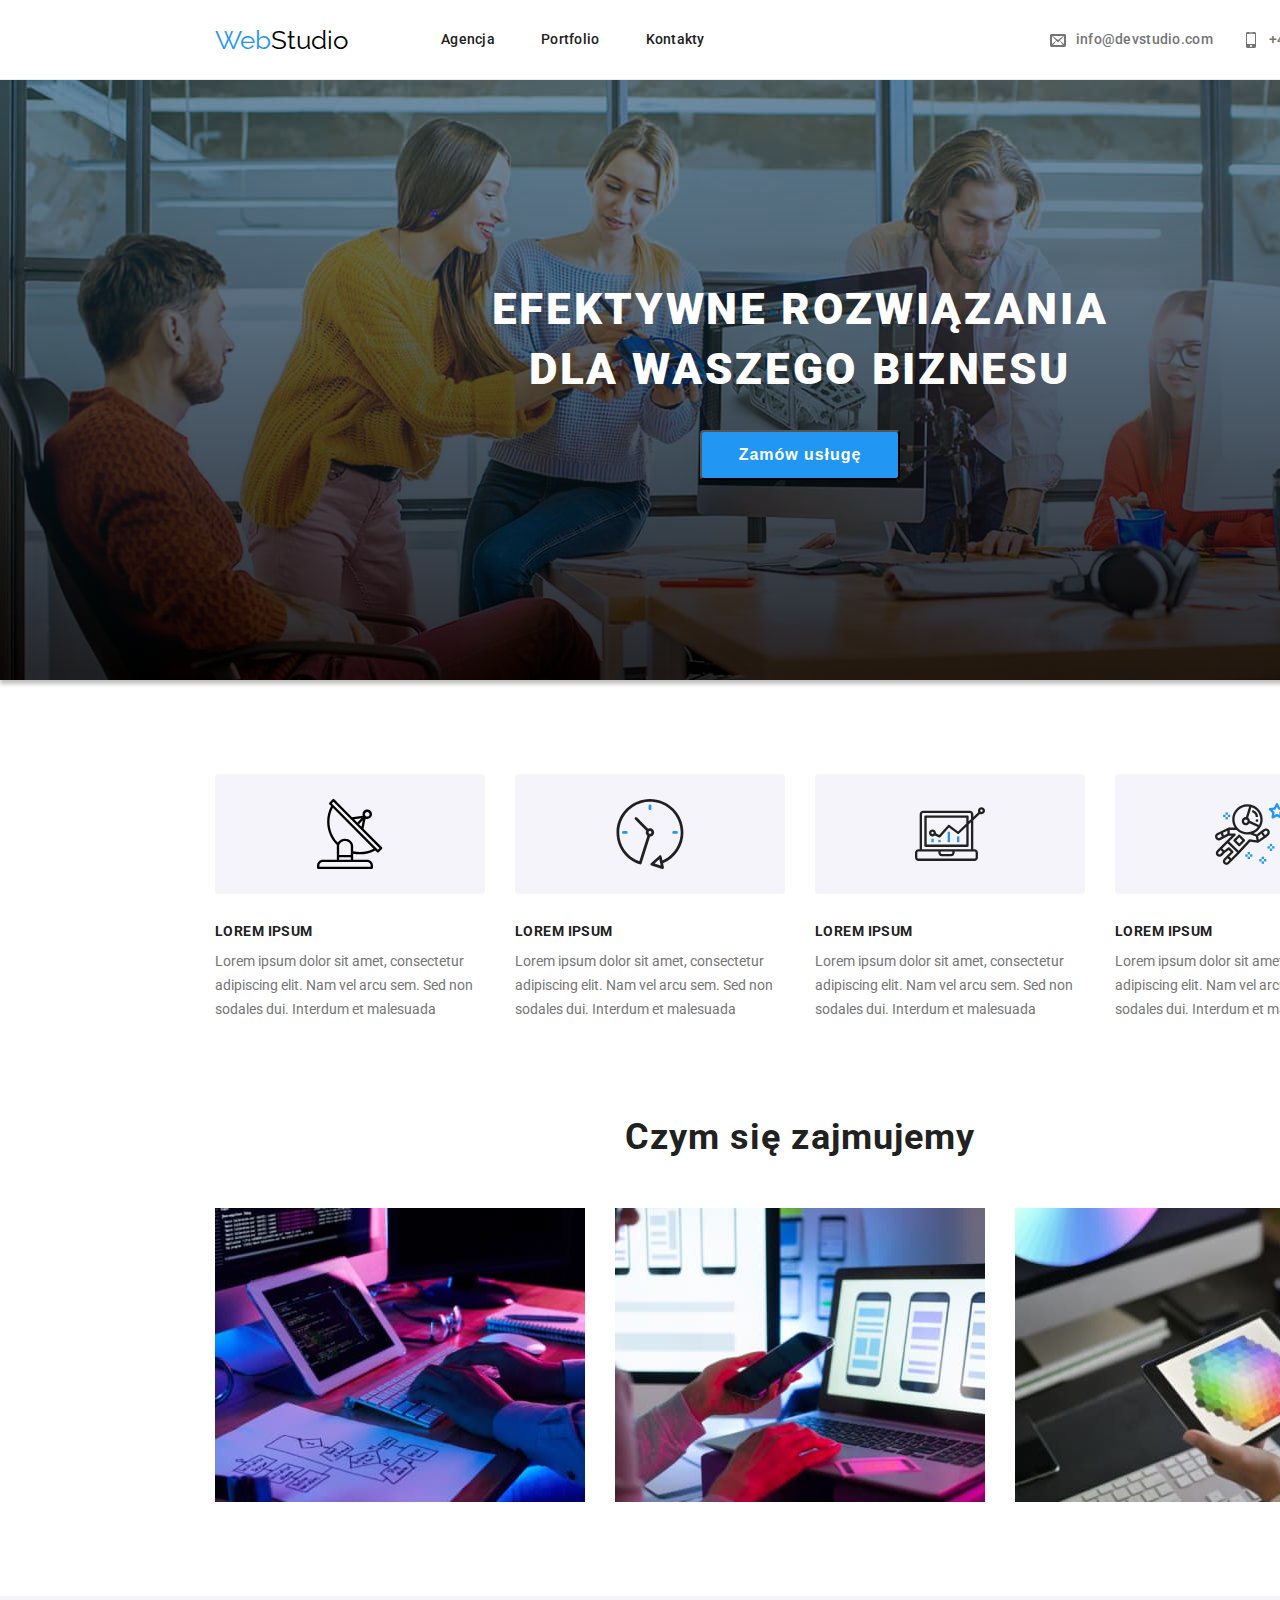
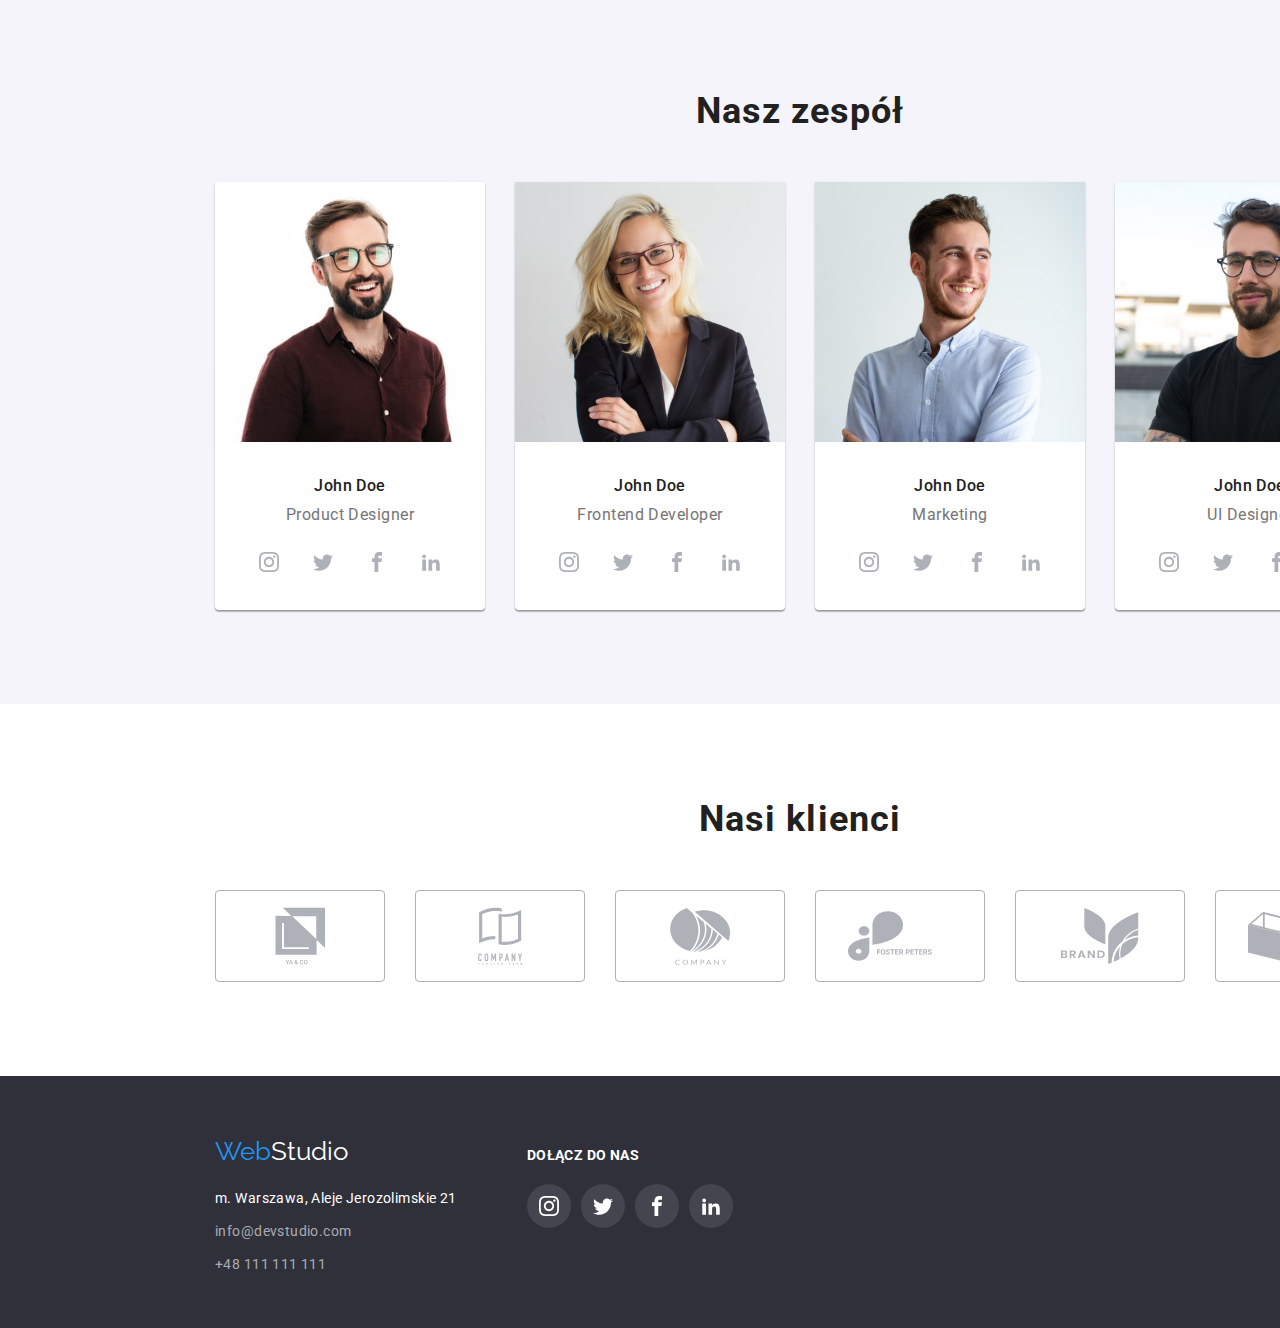
==== commit bb28e07a: "ready to check" ====
--- a/index.html
+++ b/index.html
@@ -47,23 +47,22 @@
 
           <ul class="header-social-link">
             <li class="header-contact-mod">
-              <a class="link-contact" href="mailto:info@devstudio.com"
-                >
-                    <svg class="icon-contact" width="16">
-                      <use href="./images/icons.svg#envelop"></use>
-                    </svg>
-                 
+              <a class="link-contact" href="mailto:info@devstudio.com">
+                <div class="header-contact-icon1-box">
+                  <svg class="icon-contact">
+                    <use href="./images/icons.svg#envelop"></use>
+                  </svg>
+                </div>
+
                 info@devstudio.com</a
               >
             </li>
             <li class="header-contact-mod">
               <a class="link-contact" href="tel:+48111111111">
                 <div class="header-contact-icon2-box">
-                  <div class="header-contact-icon2">
-                    <svg class="icon-contact">
-                      <use href="./images/icons.svg#mobile"></use>
-                    </svg>
-                  </div>
+                  <svg class="icon-contact">
+                    <use href="./images/icons.svg#mobile"></use>
+                  </svg>
                 </div>
                 +48 111 111 111</a
               >
--- a/css/styles.css
+++ b/css/styles.css
@@ -40,10 +40,12 @@
   --link-contact-footer: rgba(255, 255, 255, 0.6);
   --portofolio-photo-background: #eeeeee;
   --header-line-bottom-color: #ececec;
-}
-.icon {
+  --icon-team-color: #afb1b8;
+  --icon-clients-background-color: #2196f3;
+}
+/* .icon {
   fill: var(--links-color);
-}
+} */
 /* styl naglowka */
 header {
   height: 80px;
@@ -95,6 +97,7 @@
 }
 .link-contact {
   display: flex;
+  fill: var(--paragraph-link-content);
 }
 .header-contact-icon1 {
   display: flex;
@@ -112,7 +115,7 @@
 }
 .header-contact-icon2-box {
   display: flex;
-  width: 10px;
+  width: 16px;
   height: 16px;
   margin-right: 10px;
 }
@@ -318,7 +321,7 @@
 }
 .icon-team {
   padding: 12px;
-  fill: #afb1b8;
+  fill: var(--icon-team-color);
 }
 .main-team-icon-background:hover,
 .main-team-icon-background:focus {
@@ -365,7 +368,7 @@
   display: flex;
   width: 170px;
   height: 92px;
-  border: 1px solid #afb1b8;
+  border: 1px solid var(--icon-team-color);
   border-radius: 4px;
 }
 .main-clients-photo {
@@ -374,16 +377,16 @@
 }
 .main-clients-icon {
   padding: 16px 32px 16px 32px;
-  fill: #afb1b8;
+  fill: var(--icon-team-color);
 }
 .main-clients-photo-background:hover,
 .main-clients-photo-background:focus {
-  border-color: #2196f3;
-  fill: #2196f3;
+  border-color: var(--icon-clients-background-color);
+  fill: var(--icon-clients-background-color);
 }
 .main-clients-icon:hover,
 .main-clients-icon:focus {
-  fill: #2196f3;
+  fill: var(--icon-clients-background-color);
 }
 /*------------------------------- Stylizacja stopki strony -----------------------*/
 footer {
@@ -431,7 +434,7 @@
 }
 .footer-icon-background {
   display: flex;
-  background-color: white;
+  background-color: var(--white-color);
   width: 44px;
   height: 44px;
   border-radius: 50%;
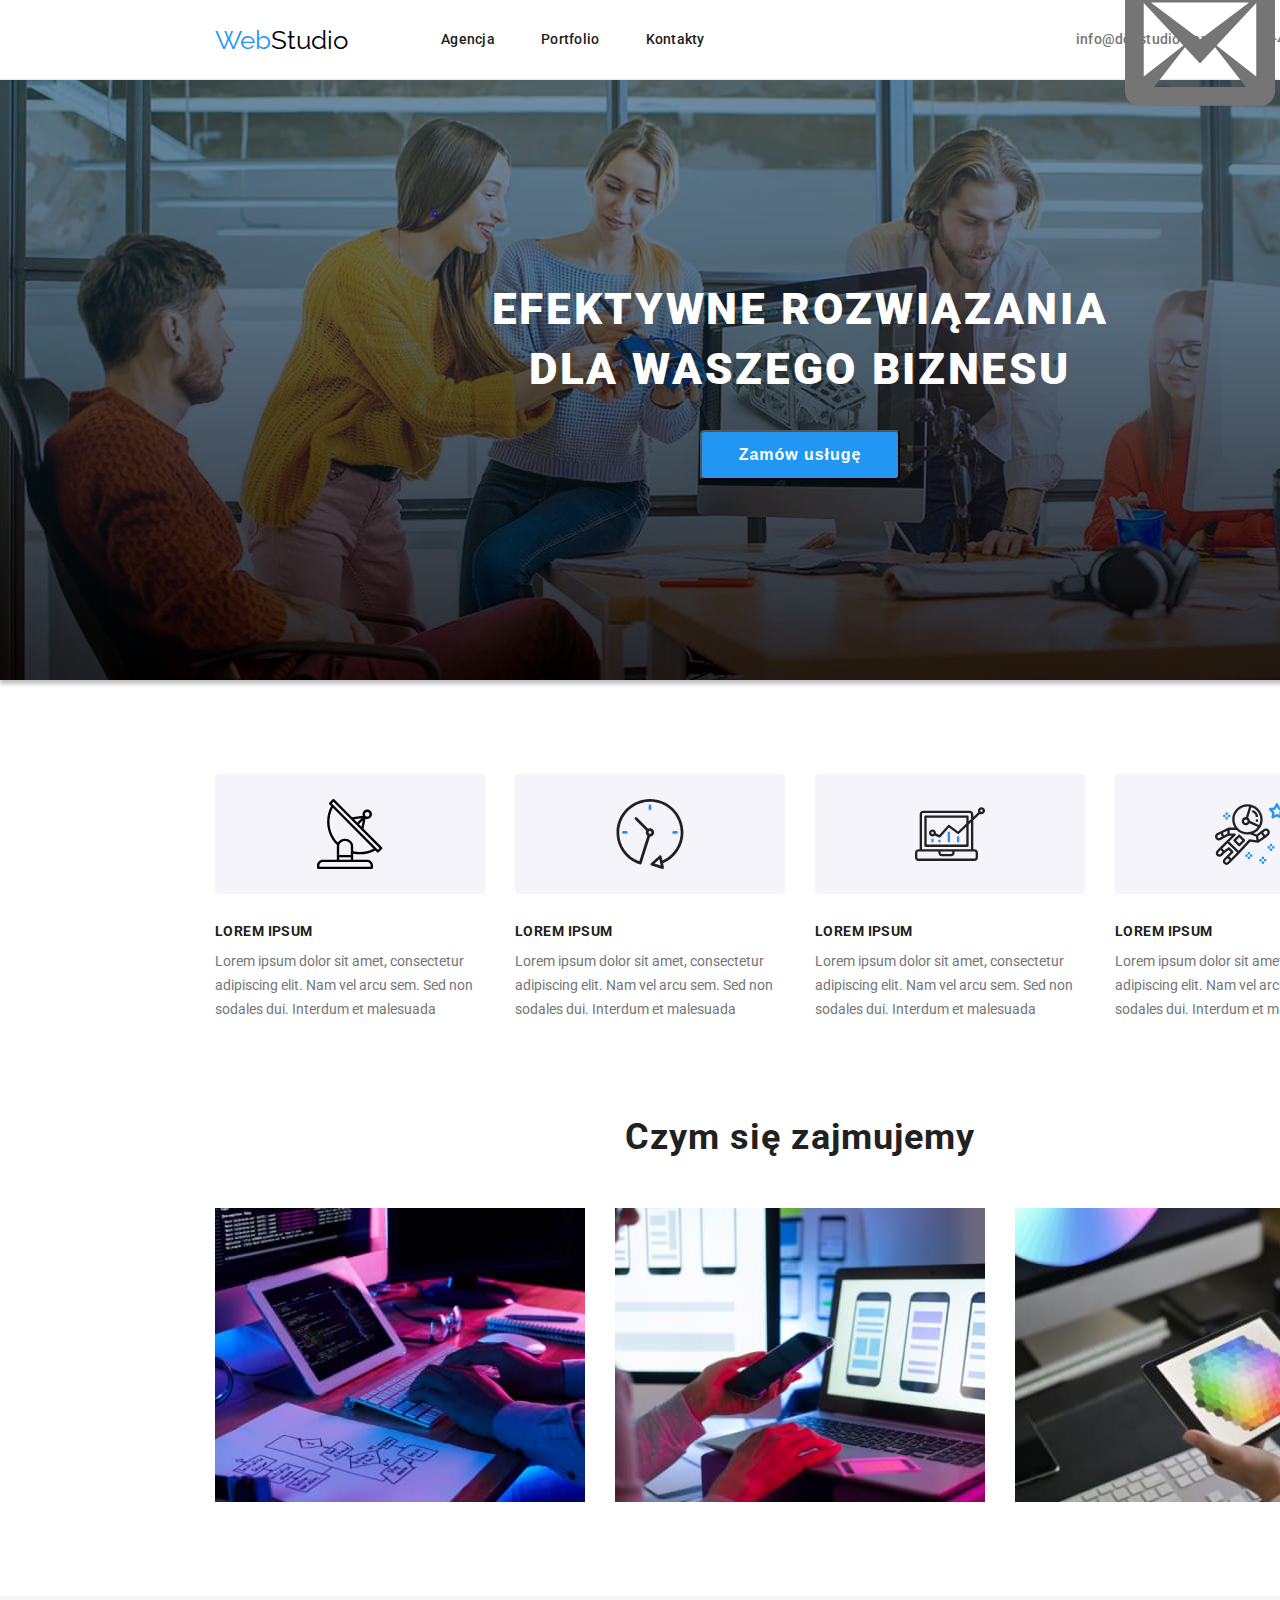
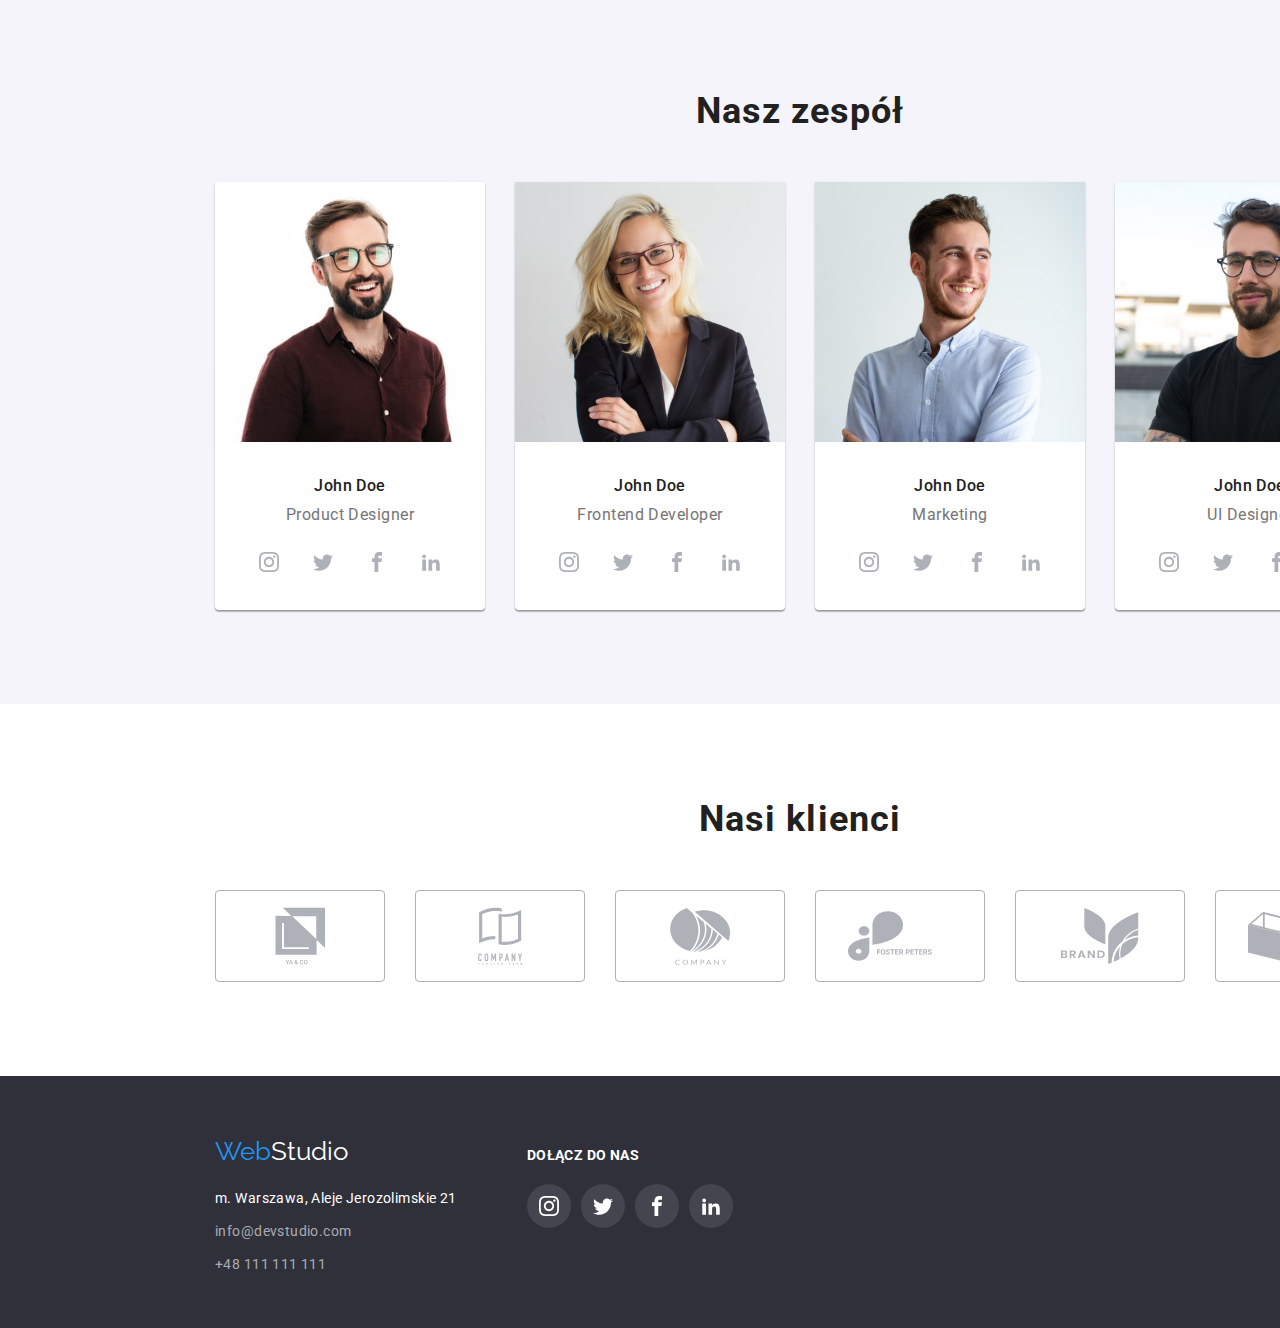
==== commit 52c33338: "header mod check" ====
--- a/index.html
+++ b/index.html
@@ -49,9 +49,11 @@
             <li class="header-contact-mod">
               <a class="link-contact" href="mailto:info@devstudio.com">
                 <div class="header-contact-icon1-box">
-                  <svg class="icon-contact">
-                    <use href="./images/icons.svg#envelop"></use>
-                  </svg>
+                  <div class="header-contact-icon">
+                    <svg class="icon-contact">
+                      <use href="./images/icons.svg#envelop"></use>
+                    </svg>
+                  </div>
                 </div>
 
                 info@devstudio.com</a
@@ -60,9 +62,11 @@
             <li class="header-contact-mod">
               <a class="link-contact" href="tel:+48111111111">
                 <div class="header-contact-icon2-box">
-                  <svg class="icon-contact">
-                    <use href="./images/icons.svg#mobile"></use>
-                  </svg>
+                  <div class="header-contact-icon">
+                    <svg class="icon-contact">
+                      <use href="./images/icons.svg#mobile"></use>
+                    </svg>
+                  </div>
                 </div>
                 +48 111 111 111</a
               >
--- a/css/styles.css
+++ b/css/styles.css
@@ -43,9 +43,7 @@
   --icon-team-color: #afb1b8;
   --icon-clients-background-color: #2196f3;
 }
-/* .icon {
-  fill: var(--links-color);
-} */
+
 /* styl naglowka */
 header {
   height: 80px;
@@ -97,14 +95,15 @@
 }
 .link-contact {
   display: flex;
+  align-items: center;
   fill: var(--paragraph-link-content);
 }
 .header-contact-icon1 {
   display: flex;
+}
+.header-contact-icon1-box {
+  display: flex;
   align-items: center;
-}
-.header-contact-icon1-box {
-  display: flex;
   width: 16px;
   height: 16px;
   margin-right: 10px;
@@ -125,25 +124,7 @@
 .icon-contact {
   display: flex;
 }
-/* .header-contact-mod:nth-child(1) .link-contact::before {
-  content: "";
-  background-image: url("../images/icons.svg#envelop");
-  background-size: 16px 12px;
-  width: 16px;
-  height: 12px;
-}
-
-.header-contact-mod:nth-child(2) .link-contact::before {
-  content: "";
-  background-image: url("../images/mobile.svg");
-  background-size: 10px 16px;
-  width: 10px;
-  height: 16px;
-}
-.header-contact-mod:nth-child(n + 1) .link-contact:hover::before {
-  background-color: var(--links-color);
-} */
-/* styl dla logo webstudio */
+
 .logo {
   width: 145px;
   font-family: "Raleway";
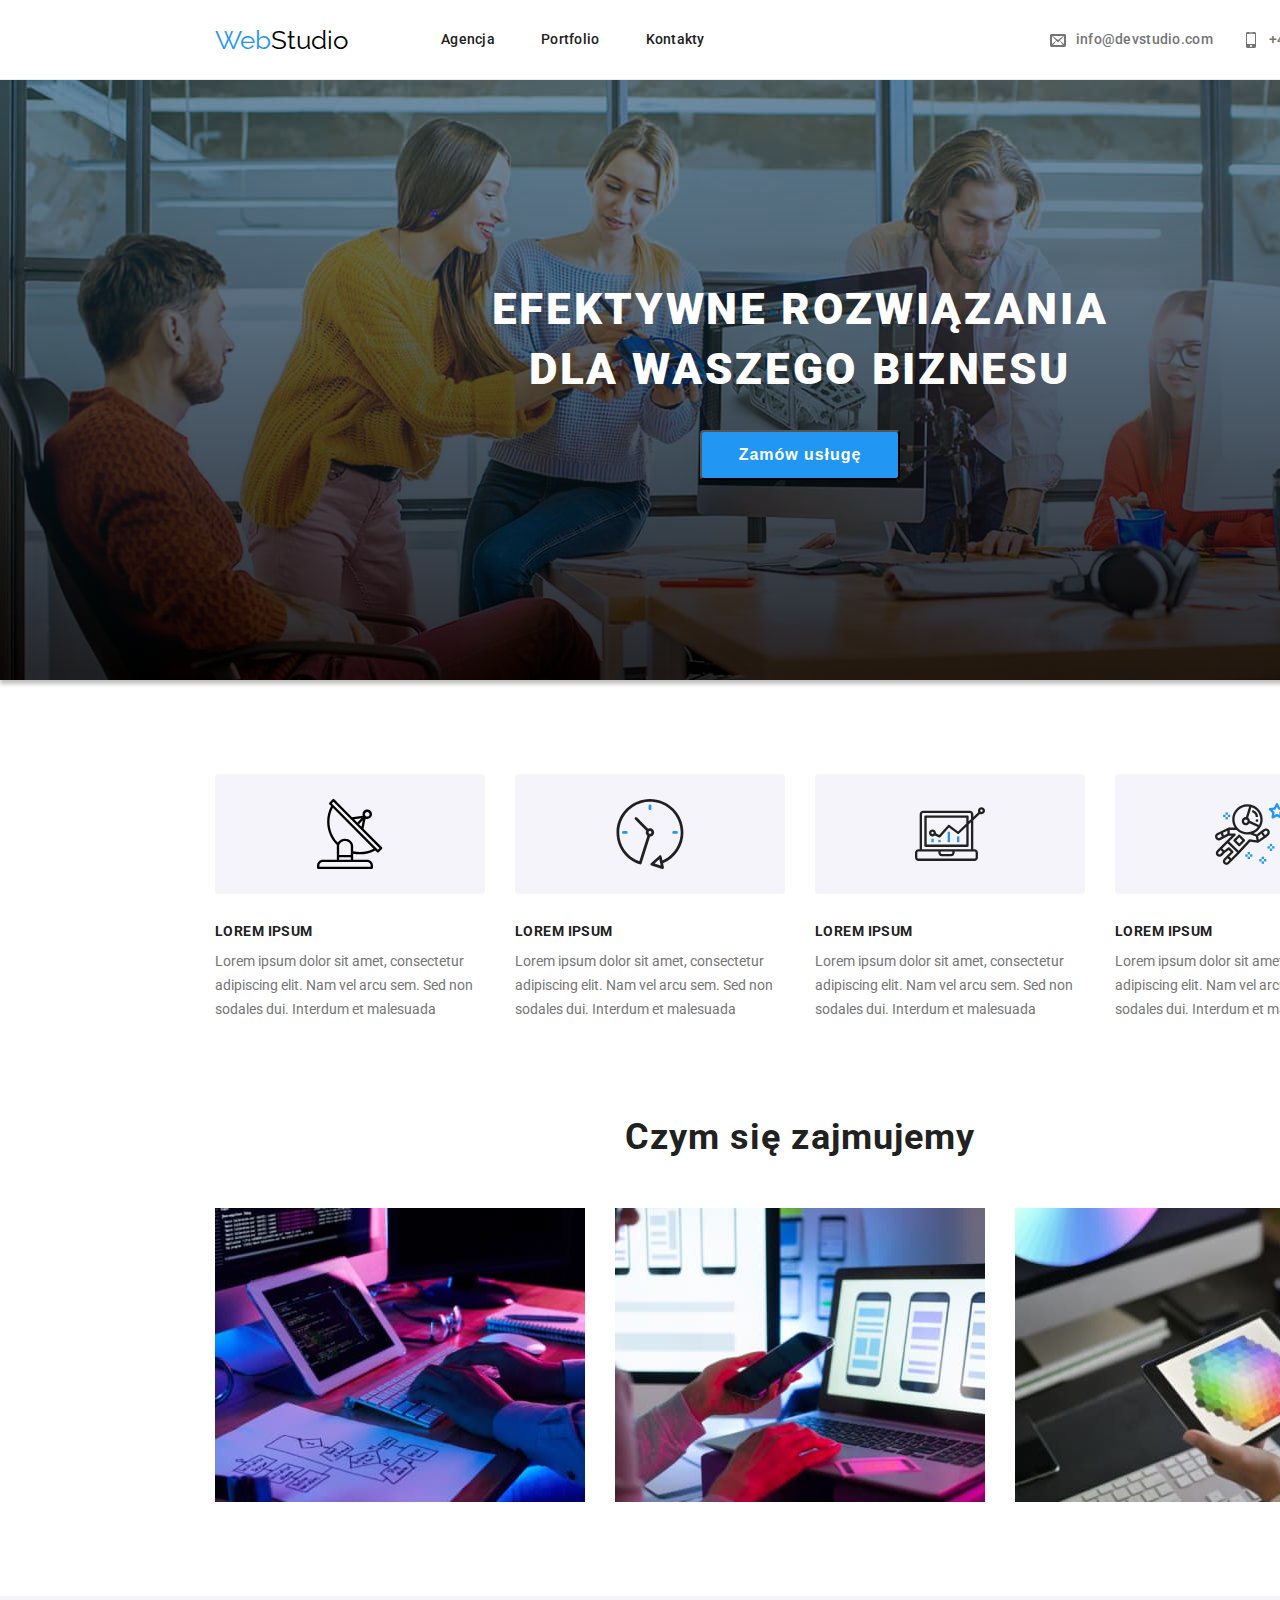
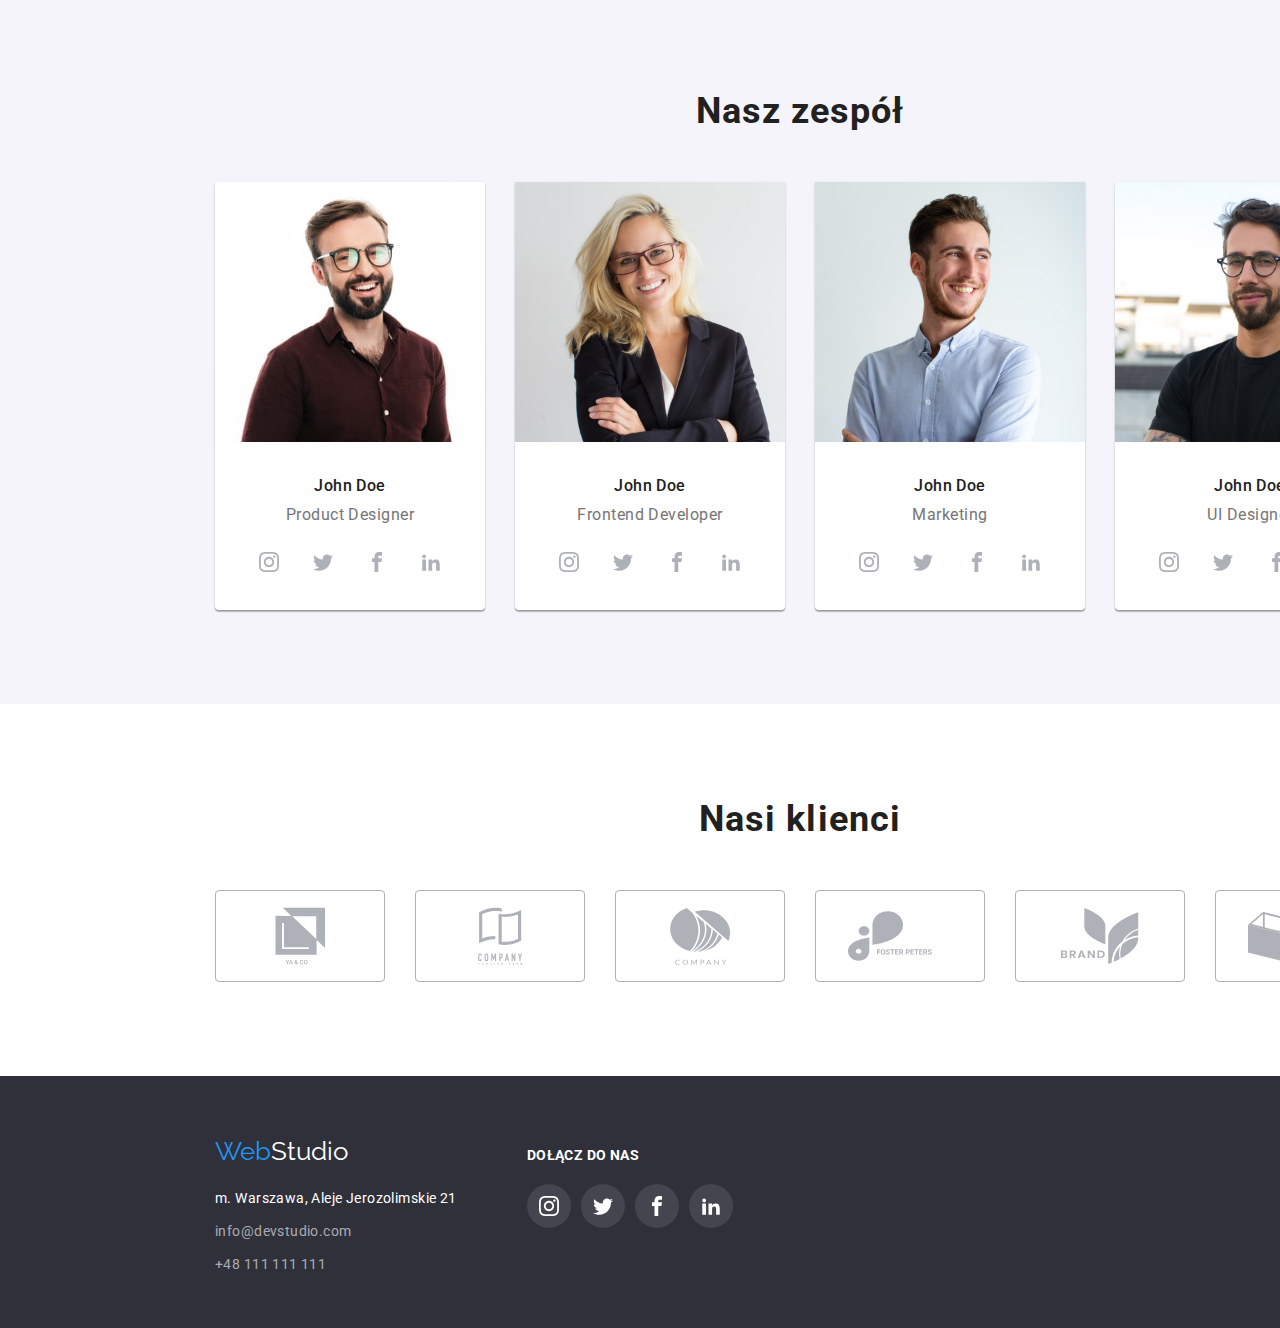
==== commit 9e7041fa: "Mentor mods" ====
--- a/index.html
+++ b/index.html
@@ -49,11 +49,9 @@
             <li class="header-contact-mod">
               <a class="link-contact" href="mailto:info@devstudio.com">
                 <div class="header-contact-icon1-box">
-                  <div class="header-contact-icon">
-                    <svg class="icon-contact">
-                      <use href="./images/icons.svg#envelop"></use>
-                    </svg>
-                  </div>
+                  <svg class="icon-contact">
+                    <use href="./images/icons.svg#envelop"></use>
+                  </svg>
                 </div>
 
                 info@devstudio.com</a
@@ -62,11 +60,9 @@
             <li class="header-contact-mod">
               <a class="link-contact" href="tel:+48111111111">
                 <div class="header-contact-icon2-box">
-                  <div class="header-contact-icon">
-                    <svg class="icon-contact">
-                      <use href="./images/icons.svg#mobile"></use>
-                    </svg>
-                  </div>
+                  <svg class="icon-contact">
+                    <use href="./images/icons.svg#mobile"></use>
+                  </svg>
                 </div>
                 +48 111 111 111</a
               >
--- a/css/styles.css
+++ b/css/styles.css
@@ -98,7 +98,7 @@
   align-items: center;
   fill: var(--paragraph-link-content);
 }
-.header-contact-icon1 {
+.header-contact-icon {
   display: flex;
 }
 .header-contact-icon1-box {
@@ -108,10 +108,6 @@
   height: 16px;
   margin-right: 10px;
 }
-.header-contact-icon2 {
-  display: flex;
-  align-items: center;
-}
 .header-contact-icon2-box {
   display: flex;
   width: 16px;
@@ -163,11 +159,10 @@
   padding-top: 0;
   padding-bottom: 0;
 }
-/* .advantages {
- 
-} */
-/* .clients {
-} */
+.advantages {
+}
+.clients {
+}
 /* ----------------------STYLOWANIE ZAWARTOŚCI STRONY MAIN------------------------ */
 
 /* -------styl głównego banerru z przyciskiem ----------------*/
@@ -376,9 +371,6 @@
   background: var(--main-baner-color);
 }
 
-.header-social-link .footer-social-link {
-  display: inline-block;
-}
 .footer-social-link {
   padding-top: 60px;
 }
@@ -441,7 +433,7 @@
   cursor: pointer;
   background: var(--button-bacground-portfolio);
   border-radius: 4px;
-
+  border: 1px solid var(--button-bacground-portfolio);
   font-family: "Roboto";
   font-weight: 500;
   font-size: 16px;
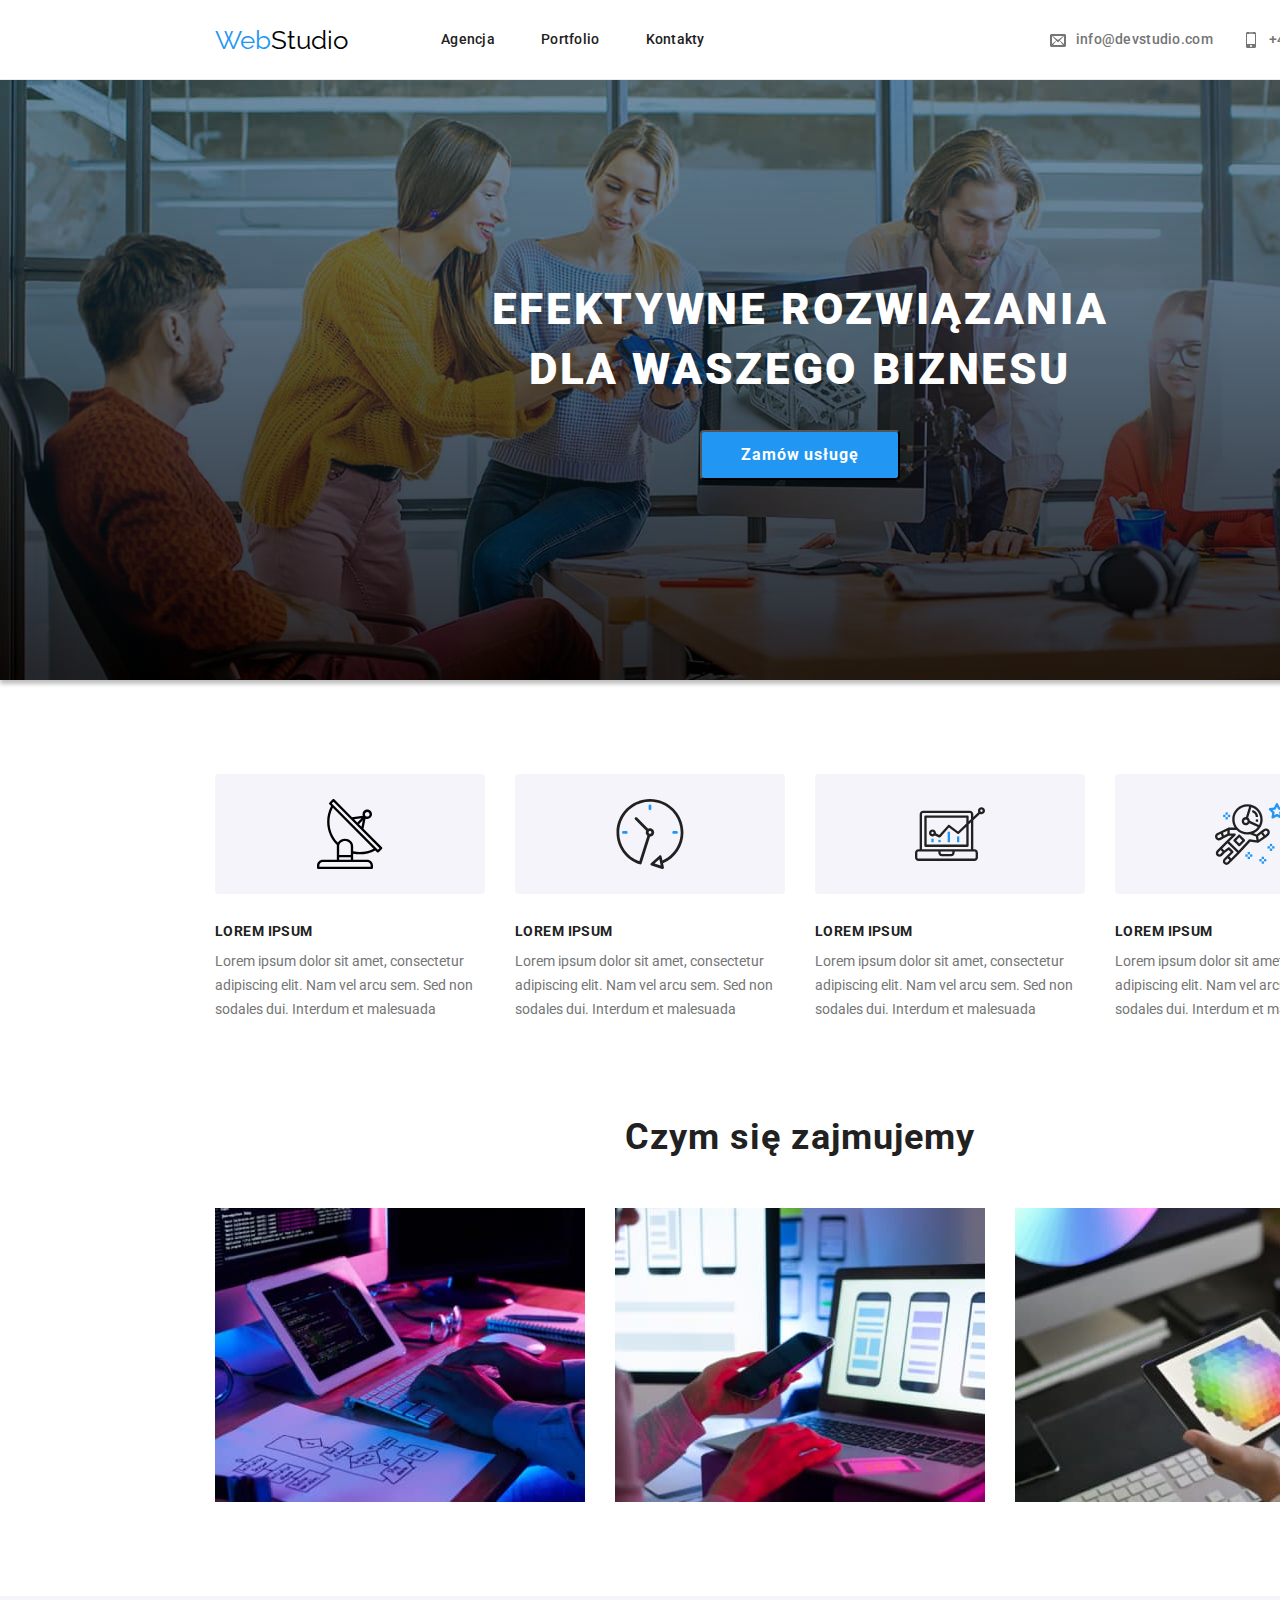
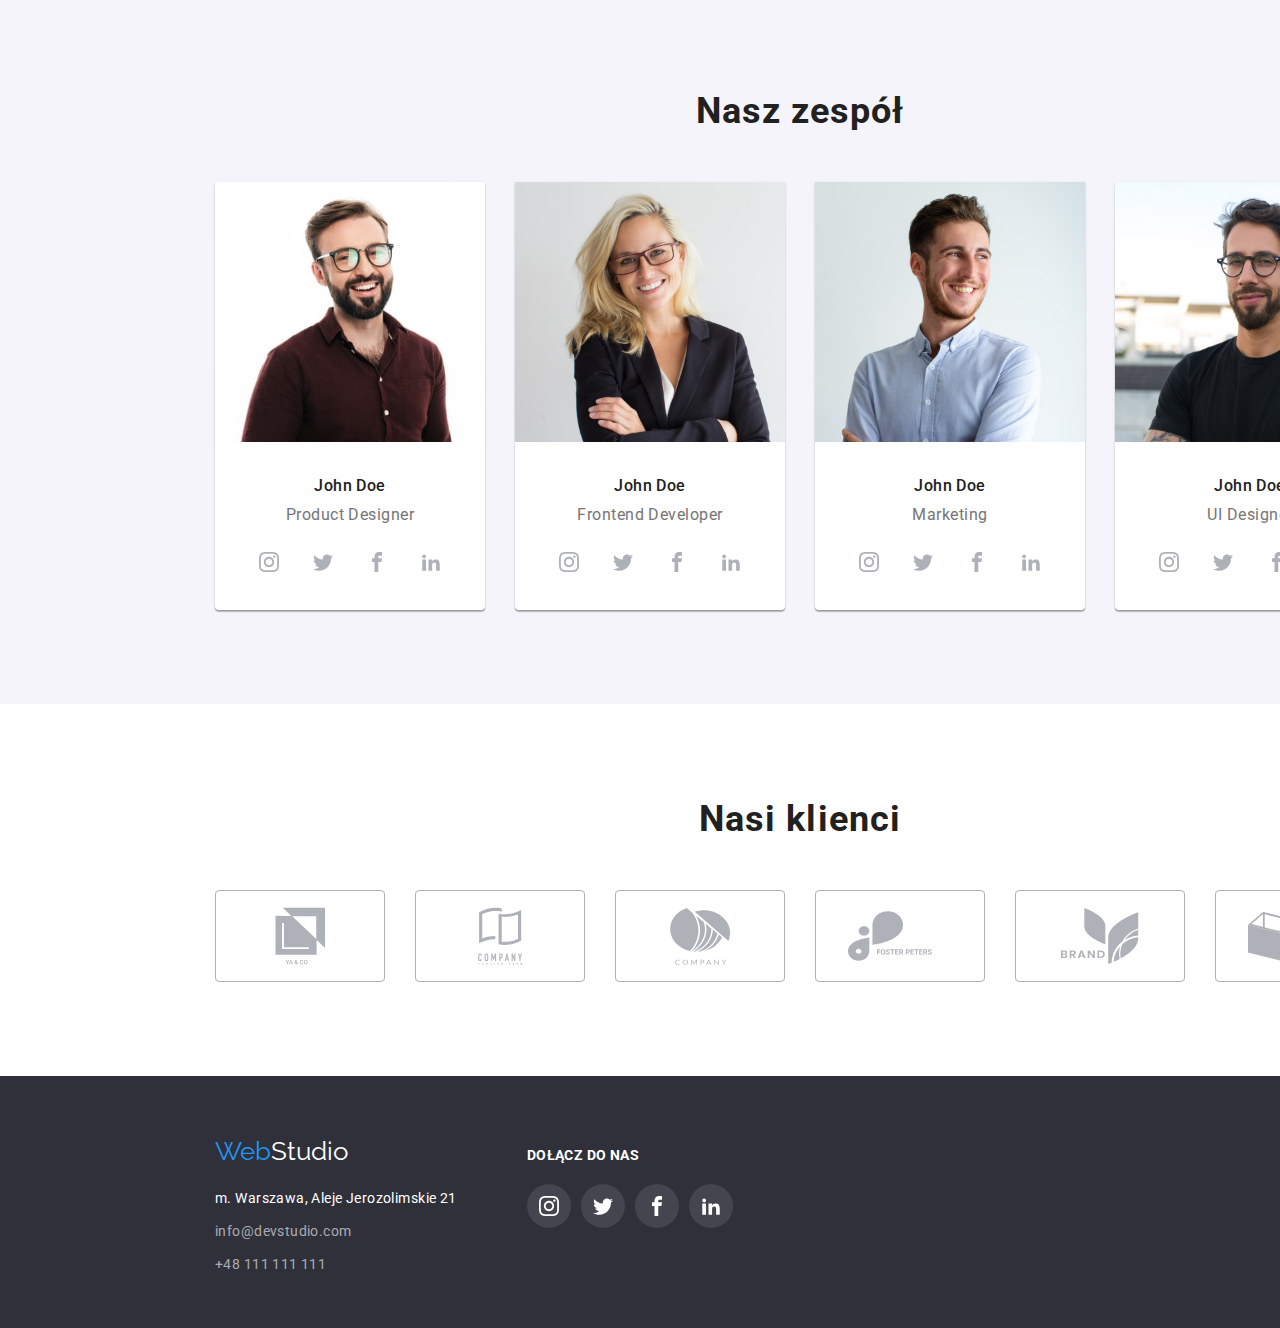
==== commit 6120e6f7: "last mentor mod" ====
--- a/index.html
+++ b/index.html
@@ -7,7 +7,7 @@
     <title>WebStudio</title>
     <link
       rel="stylesheet"
-      href="node_modules/modern-normalize/modern-normalize.css"
+      href="https://cdn.jsdelivr.net/npm/modern-normalize@1.1.0/modern-normalize.min.css"
     />
     <link href="css/styles.css" rel="stylesheet" />
     <link rel="preconnect" href="https://fonts.googleapis.com" />
